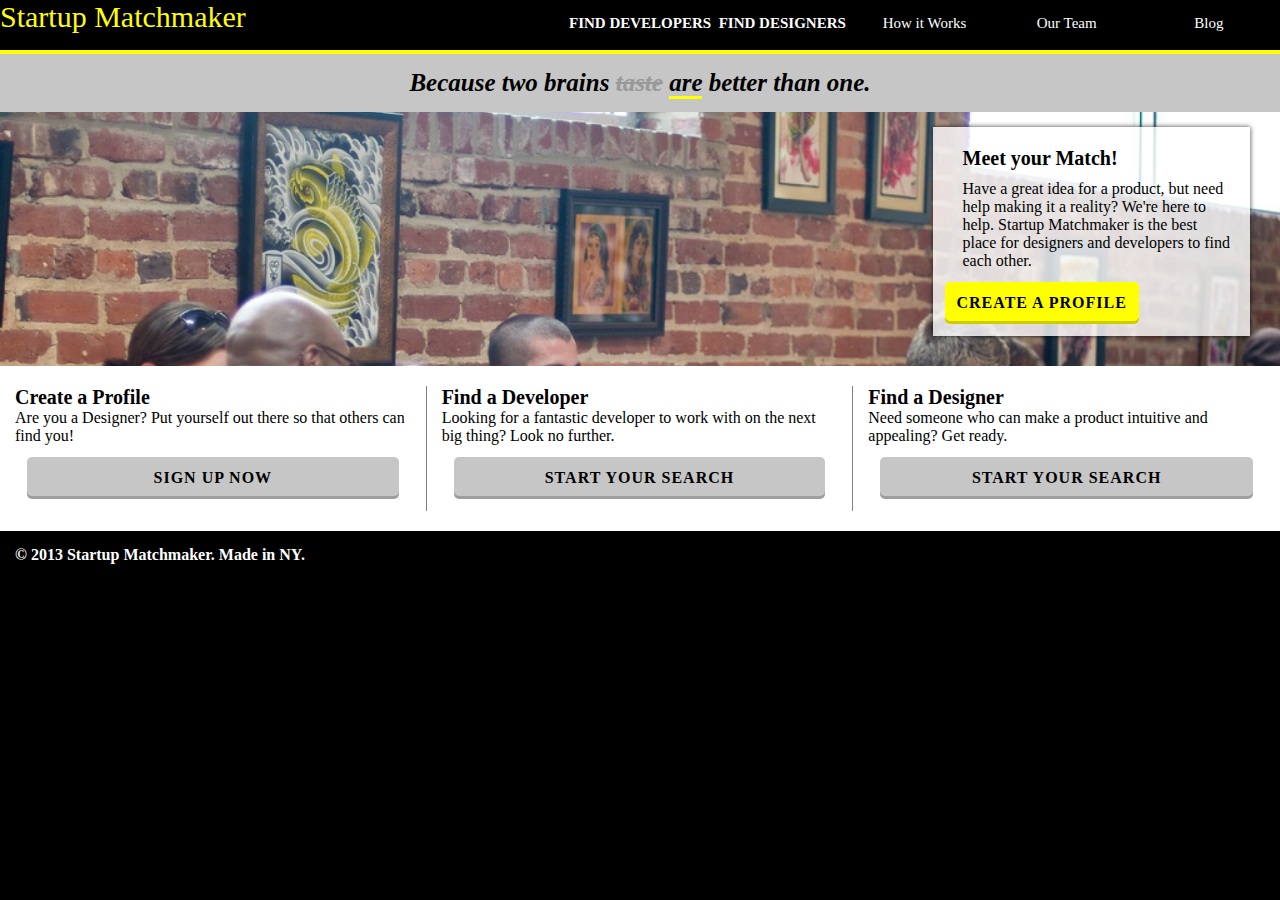
==== index.html @ 66a5318f "a change" ====
<!doctype html>

<html>

<head>
    <meta charset="utf-8">
    <title>Startup Matchmaker</title>
    <link href="http://fonts.googleapis.com/css?family=Source+Sans+Pro:400,700|Oswald:700|Merriweather:700,700italic"
        rel="stylesheet" type="text/css">
    <link rel='stylesheet' href='styles/main.css'>
    <link rel="shortcut icon" href="styles/coworking.jpg">
</head>

<body>
    <header>
        <div class='row border'>
            <div class='col col-4 width300'>
                <span class='head'>Startup Matchmaker</span>
            </div>
            <div class='col col-8'>
                <div class='row right'>
                    <nav class='col col-12'>
                        <div class='row right navfont'>
                            <div class='col col-2 width150 movedown'>
                                <a href="#" target="_blank" class="page-nav-link text"><strong>FIND DEVELOPERS</strong></a>
                            </div>
                            <div class='col col-2 width150 movedown'>
                                <a href="#" target="_blank" class="page-nav-link text"><strong>FIND DESIGNERS</strong></a>
                            </div>
                            <div class='col col-2 width150 movedown'>
                                <a href="#" target="_blank" class="page-nav-link text">How it Works</a>
                            </div>
                            <div class='col col-2 width150 movedown'>
                                <a href="#" target="_blank" class="page-nav-link text">Our Team</a>
                            </div>
                            <div class='col col-2 width150 movedown'>
                                <a href="#" target="_blank" class="page-nav-link text">Blog</a>
                            </div>
                        </div>
                    </nav>
                </div>
            </div>
        </div>
    </header>
    <!--header row-->
    <div class='row backgroundpic'>
        <div class='col col-12 greybar greyfont'>
            Because two brains <s>taste</s> <span class='underline'>are</span> better than one.
        </div>
        <div class='col col-12'>
            <div class='row right pad marg flowover'>
                <div class='col col-3 maxheight boxmargin'>
                    <div class='row white minwidth'>
                        <p class='padbox-top meetfont'>Meet your Match!</p>
                        <p class='padbox-mid'>Have a great idea for a product, but need help making it a
                            reality?
                            We're here to help. Startup Matchmaker is the best place for designers and developers to
                            find each other.</p>
                        <a class="button padbox-button" href="#">Create a Profile</a>
                    </div>
                </div>
            </div>
        </div>
    </div>
    <!--row with background pic-->
    <div class='row'>
        <div class='col col-12 white-2'>
            <div class='row'>
                <div class='col col-4 noheight borderright marginbottom'>
                    <p class='fonthead meetfont'>Create a Profile</p>
                    <p>Are you a Designer? Put yourself out there so that others can find you!</p>
                    <a class="button grey" href="#">SIGN UP NOW</a>
                </div>
                <div class='col col-4 noheight borderright marginbottom'>
                    <p class='fonthead meetfont'>Find a Developer</p>
                    <p>Looking for a fantastic developer to work with on the next big thing?
                        Look no further.</p>
                    <a class="button grey" href="#">START YOUR SEARCH</a>
                </div>
                <div class='col col-4 noheight marginbottom'>
                    <p class='fonthead meetfont'>Find a Designer</p>
                    <p>Need someone who can make a product intuitive and appealing? Get ready.</p>
                    <a class="button grey" href="#">START YOUR SEARCH</a>
                </div>
            </div>
        </div>
        <!--row w/ buttons-->
        <footer>
            <div class='row'>
                <div class='col col-12 text footerfont'>
                    <p>© 2013 Startup Matchmaker. Made in NY.</p>
                </div>
            </div>
        </footer>
</body>

</html>
---- styles/main.css ----
* {
    box-sizing: border-box;
}

.row {
    display: flex;
    flex-wrap: wrap;
}

.col {
    width: calc(8.3333%);
    min-height: 50px;
    /* border: solid white 1px; */
}

.col-2 {
    width: calc(2 * 8.3333%);
    min-height: 50px;
}

.col-3 {
    width: calc(3 * 8.3333%);
    min-height: 50px;
}

.col-4 {
    width: calc(4 * 8.3333%);
    min-height: 50px;
}

.col-6 {
    width: calc(6 * 8.3333%);
    min-height: 50px;
}

.col-8 {
    width: calc(8 * 8.3333%);
    min-height: 50px;
}

.col-12 {
    width: calc(12 * 8.3333%);
    min-height: 50px;
}

/* my code */

body {
    background-color: black;
    margin: 0px;
}

.right {
    justify-content: flex-end;
}

.width300 {
    min-width: 300px;
    color: yellow;
}

.width150 {
    min-width: 110px;
}

.backgroundpic {
    background-image: url("coworking.jpg");
    background-size: cover;
    /* min-height: 500px; */
}

.greybar {
    font-style: italic;
    background: #C6C6C6;
    padding-top: 15px;
    padding-bottom: 15px;
    text-align: center;
}

.page-nav-link {
    text-decoration: none;
}

.page-nav-link:hover {
    color: yellow;
    text-decoration: underline;
}

.text {
    color: white;
}

.white {
    background-color: rgba(255, 255, 255, .8);
    box-shadow: 0 0 5px rgba(0, 0, 0, .75)
}

.white-2 {
    background-color: white;
}

.noheight {
    min-height: 0px;
}

.underline {
    border-bottom: 3px solid yellow;
}

.movedown {
    padding-top: 15px;
    text-align: center;
}

.border {
    border-bottom: 4px solid yellow;
}

.moveright {
    margin-left: 15px;
    padding-right: 10px;
}

s {
    color: #999;
}

.boxmargin {
    margin: 15px 20px 15px;
    ;
}

.padbox-top {
    padding: 20px 20px 0 30px;
}

.padbox-mid {
    padding: 10px 20px 0 30px;
}

.padbox-button {
    padding: 15px 20px 0 30px;
}

.button {
    text-decoration: none;
    text-transform: uppercase;
    letter-spacing: 1px;
    font-weight: bold;
    background: yellow;
    color: black;
    display: block;
    text-align: center;
    padding: 12px;
    box-shadow: inset 0 -3px 0 rgba(0, 0, 0, .2);
    border-radius: 5px;
    margin: 12px;
}

.flowover {
    overflow: scroll;
}

.maxheight {
    max-height: 360px;
}

.marg {
    margin-bottom: 15px;
    margin-right: 10px;
}

.minwidth {
    min-width: 150px;
    ;
}

.fonthead {
    font-weight: bold;
}

.grey {
    background: #C6C6C6;
}

.borderright {
    border-right: 1px solid grey;
}

.marginbottom {
    margin-top: 20px;
    margin-bottom: 20px;
    padding: 0 15px 0 15px;
}

.head {
    font-size: 30px;
}

.navfont {
    font-size: 15px;
}

.greyfont {
    font-size: 25px;
    font-weight: bold;
}

.meetfont {
    font-weight: bold;
    font-size: 20px;
}

p {
    margin: 0;
}

.footerfont {
    font-weight: bold;
    padding: 15px 0 0 15px;
}
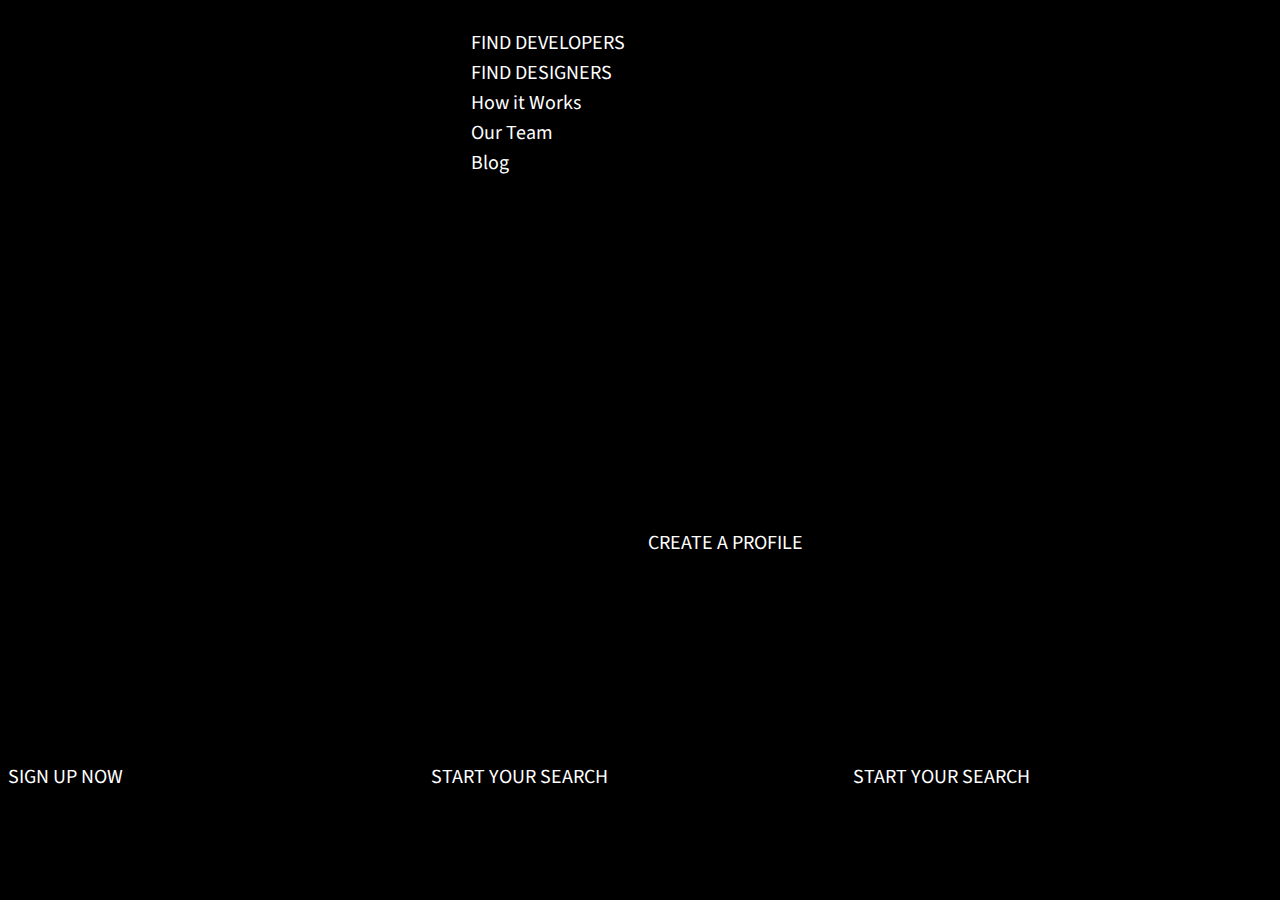
==== commit b3289e47: "Added changes to html" ====
--- a/index.html
+++ b/index.html
@@ -1,97 +1,86 @@
-<!doctype html>
-
+<!DOCTYPE html>
 <html>
 
 <head>
-    <meta charset="utf-8">
+
     <title>Startup Matchmaker</title>
-    <link href="http://fonts.googleapis.com/css?family=Source+Sans+Pro:400,700|Oswald:700|Merriweather:700,700italic"
-        rel="stylesheet" type="text/css">
-    <link rel='stylesheet' href='styles/main.css'>
-    <link rel="shortcut icon" href="styles/coworking.jpg">
+    <link rel='stylesheet' href='styles/app.css'>
+    <link href="https://fonts.googleapis.com/css?family=Merriweather|Oswald|Source+Sans+Pro" rel="stylesheet">
+
 </head>
 
 <body>
-    <header>
-        <div class='row border'>
-            <div class='col col-4 width300'>
-                <span class='head'>Startup Matchmaker</span>
+
+    <header class="page-header black">
+        <div class="row">
+
+            <div class="col-4 header-logo">
+                <h1 class="yellow-text page-title">Startup Matchmaker</h1>
             </div>
-            <div class='col col-8'>
-                <div class='row right'>
-                    <nav class='col col-12'>
-                        <div class='row right navfont'>
-                            <div class='col col-2 width150 movedown'>
-                                <a href="#" target="_blank" class="page-nav-link text"><strong>FIND DEVELOPERS</strong></a>
-                            </div>
-                            <div class='col col-2 width150 movedown'>
-                                <a href="#" target="_blank" class="page-nav-link text"><strong>FIND DESIGNERS</strong></a>
-                            </div>
-                            <div class='col col-2 width150 movedown'>
-                                <a href="#" target="_blank" class="page-nav-link text">How it Works</a>
-                            </div>
-                            <div class='col col-2 width150 movedown'>
-                                <a href="#" target="_blank" class="page-nav-link text">Our Team</a>
-                            </div>
-                            <div class='col col-2 width150 movedown'>
-                                <a href="#" target="_blank" class="page-nav-link text">Blog</a>
-                            </div>
-                        </div>
-                    </nav>
-                </div>
+
+            <div class="col-8">
+                <ul class="page-nav">
+                    <li class="page-nav-li"><a class="nav-link" href="#">FIND DEVELOPERS</a></li>
+                    <li class="page-nav-li"><a class="nav-link" href="#">FIND DESIGNERS</a></li>
+                    <li class="page-nav-li"><a class="nav-link nav-link-2" href="#">How it Works</a></li>
+                    <li class="page-nav-li"><a class="nav-link nav-link-2" href="#">Our Team</a></li>
+                    <li class="page-nav-li"><a class="nav-link nav-link-2" href="#">Blog</a></li>
+                </ul>
             </div>
+
         </div>
     </header>
-    <!--header row-->
-    <div class='row backgroundpic'>
-        <div class='col col-12 greybar greyfont'>
-            Because two brains <s>taste</s> <span class='underline'>are</span> better than one.
-        </div>
-        <div class='col col-12'>
-            <div class='row right pad marg flowover'>
-                <div class='col col-3 maxheight boxmargin'>
-                    <div class='row white minwidth'>
-                        <p class='padbox-top meetfont'>Meet your Match!</p>
-                        <p class='padbox-mid'>Have a great idea for a product, but need help making it a
-                            reality?
-                            We're here to help. Startup Matchmaker is the best place for designers and developers to
-                            find each other.</p>
-                        <a class="button padbox-button" href="#">Create a Profile</a>
-                    </div>
-                </div>
-            </div>
+
+    <div class="row grey">
+        <div class="col col-12 content-middle">
+            <h2>Because two brains <span class='top-text-line-through'>taste</span> <span class='top-text-underline'>
+                    are</span> better than one.</h2>
         </div>
     </div>
-    <!--row with background pic-->
-    <div class='row'>
-        <div class='col col-12 white-2'>
-            <div class='row'>
-                <div class='col col-4 noheight borderright marginbottom'>
-                    <p class='fonthead meetfont'>Create a Profile</p>
-                    <p>Are you a Designer? Put yourself out there so that others can find you!</p>
-                    <a class="button grey" href="#">SIGN UP NOW</a>
-                </div>
-                <div class='col col-4 noheight borderright marginbottom'>
-                    <p class='fonthead meetfont'>Find a Developer</p>
-                    <p>Looking for a fantastic developer to work with on the next big thing?
-                        Look no further.</p>
-                    <a class="button grey" href="#">START YOUR SEARCH</a>
-                </div>
-                <div class='col col-4 noheight marginbottom'>
-                    <p class='fonthead meetfont'>Find a Designer</p>
-                    <p>Need someone who can make a product intuitive and appealing? Get ready.</p>
-                    <a class="button grey" href="#">START YOUR SEARCH</a>
-                </div>
-            </div>
+
+    <div class="row-2 bg-img maxHeight">
+        <div class="col col-6"></div>
+        <div class="col col-6 content-right">
+            <h2 class="content-right-title">Meet Your Match!</h2>
+            <p class="content-right-text">Have a great idea for a project, but need help making it a reality? We're
+                here to help. Startup
+                Matchmaker is the best place for designers and developers to find each other.</p>
+            <br>
+            <a href="#" class="linkButton yellow">CREATE A PROFILE</a>
+            <br>
         </div>
-        <!--row w/ buttons-->
-        <footer>
-            <div class='row'>
-                <div class='col col-12 text footerfont'>
-                    <p>© 2013 Startup Matchmaker. Made in NY.</p>
-                </div>
-            </div>
-        </footer>
+    </div>
+
+    <div class="row">
+
+        <div class="col col-4 content-columns verticalLine">
+            <h2 class="widget-title">Create a Profile</h2>
+            <p class="content-right-text">Are you a designer? Developer? Put yourself out there so others can find you.</p>
+            <br>
+            <a href="#" class="linkButton greyColor">SIGN UP NOW</a>
+        </div>
+
+        <div class="col col-4 content-columns verticalLine">
+            <h2 class="widget-title">Find a Developer</h2>
+            <p class="content-right-text">Looking for a fantastic developer to work with on the next big thing? Look no
+                further.</p>
+            <br>
+            <a href="#" class="linkButton greyColor">START YOUR SEARCH</a>
+        </div>
+
+        <div class="col col-4 content-columns verticalLine">
+            <h2 class="widget-title">Find a Designer</h2>
+            <p class="content-right-text">Need someone who can make a product intuitive and appealing? Get ready.</p>
+            <br>
+            <a href="#" class="linkButton greyColor">START YOUR SEARCH</a>
+        </div>
+
+    </div>
+
+    <footer class="page-footer black">
+        <p class="footer-text white-text">© 2018 Startup Matchmaker. Made in NY.</p>
+    </footer>
+
 </body>
 
 </html>--- a/styles/app.css
+++ b/styles/app.css
@@ -0,0 +1,186 @@
+body{
+    width: 100%;
+    height: 100%;
+    font-family: Source Sans Pro;
+    background-color: black;
+    font-size: 20px;
+    line-height: 1.5;
+}
+.buttonCol{
+    width: 27.33%;
+}
+.Title{
+    font-family: 'Merriweather';
+    display: block;
+    color: yellow !important;
+   
+}
+.navigationOther{
+    margin-left: 10px;
+    padding: 20px 15px;
+    display: block;
+    color: white;
+    font-family: 'Oswald';
+}
+.navigationBold{
+    margin-left: 10px;
+    padding: 20px 15px;
+    display: block;
+    color: white;
+    font-family: 'Oswald';
+}
+.creationMenu{
+    justify-content: space-between;
+    background-color: white;
+}
+
+.create{
+    overflow: auto;
+    padding: 10px;
+}
+.create2{
+    float: center;
+    border-left: 1px solid gray;
+}
+.row {
+    display: flex;
+    flex-wrap: wrap;
+        box-sizing: border-box;
+
+
+}
+
+.footer{
+    margin-top: 20px;
+    min-height: 10%;
+    background-color: black;
+    color: white;
+}
+.footerText{
+    color:white;
+    background-color: black;
+    margin-top: 20px;
+}
+.cardText{
+    font-size: 20px;
+}
+.bgimg{
+    background-size: cover;
+    background-repeat: no-repeat;
+    overflow: hidden;
+    background-image: url('../images/coworking.jpg');
+    border: none;
+    padding: 10px 20px 30px 20px;
+}
+.card{
+    font-family: 'Oswald';
+    margin-top:30px;
+    font-weight: 900;
+    overflow: auto;
+    float: right;
+    opacity: .9;
+    width: 35%;
+    height: 85%;
+    padding: 20px;
+    background-color: rgb(247, 239, 239);
+}
+
+.infoButton{
+    font-family: 'Oswald';
+    display: block;
+    flex-wrap: wrap;
+    background-color: lightgray;
+    color:black !important;
+    padding: 10px;
+    text-transform: uppercase;
+    border-radius: 5px;
+    box-shadow: 0 0px 2px 0px;
+}
+del{
+    color: gray;
+}
+ins{
+    text-decoration: none;
+    border-bottom: 2px solid yellow;
+}
+.graybackground{
+    width: 100%;
+    padding:20px;
+    background-color: rgb(196, 194, 194);
+    text-align: center;
+    font-family: Merriweather;
+    color:black;
+    font-weight: 900;
+}
+.smallnav{
+    padding-top: 100%;
+}
+a,a:hover,a:visited {
+    color: white;
+    text-decoration: none;
+}
+.topBorder{
+    border-bottom: 5px solid yellow;
+}
+
+.FindDevs{
+font-weight: bolder;
+font-size: 25px;
+}
+.pageTitle {
+    background-color: black;
+}
+.TitleText {
+    color:yellow;
+    font-family: 'Roboto', sans-serif;
+    font-weight: 800;
+    font-size: 200%;
+}
+.toprow{
+    background-color: black;
+}
+.button{
+    flex-wrap: wrap;
+    font-family: 'Oswald';
+    color: black !important;
+    text-align: center;
+    background-color: yellow;
+    display: block;
+    padding: 12px;
+    border-radius: 5px;
+    box-shadow: 0 3px 2px 0px;
+    float: center;
+    text-transform: uppercase;
+    letter-spacing: 1px;   
+
+ 
+}
+.col {
+    width: calc(8.3333% - 4px);
+    box-sizing: border-box;
+    display: inline-block;
+}
+
+.col-2 {
+    width: calc(2 * 8.3333% - 4px);
+}
+
+.col-3 {
+    width: calc(3 * 8.3333% - 4px);
+}
+
+.col-4 {
+    width: calc(4 * 8.3333% - 4px);
+}
+
+.col-6 {
+    width: calc(6 * 8.3333% - 4px);
+}
+
+.col-8 {
+    width: calc(8 * 8.3333% - 4px);
+}
+
+.col-12 {
+    width: calc(12 * 8.3333% - 4px);
+}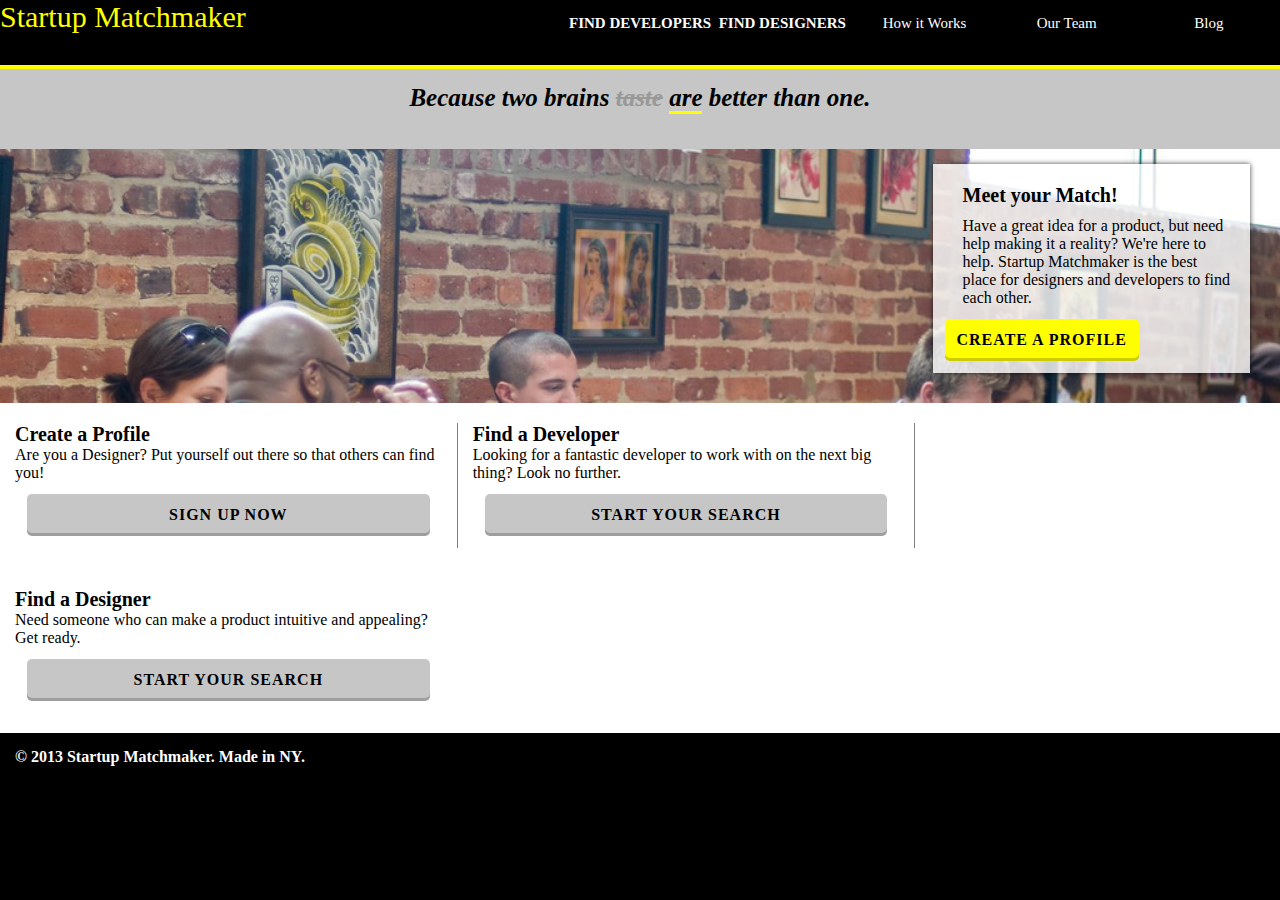
==== commit 010a8020: "added html and main css" ====
--- a/index.html
+++ b/index.html
@@ -1,86 +1,93 @@
-<!DOCTYPE html>
-<html>
-
-<head>
-
+<!doctype html>
+ <html>
+ <head>
+    <meta charset="utf-8">
     <title>Startup Matchmaker</title>
-    <link rel='stylesheet' href='styles/app.css'>
-    <link href="https://fonts.googleapis.com/css?family=Merriweather|Oswald|Source+Sans+Pro" rel="stylesheet">
-
+    <link href="http://fonts.googleapis.com/css?family=Source+Sans+Pro:400,700|Oswald:700|Merriweather:700,700italic"
+        rel="stylesheet" type="text/css">
+    <link rel='stylesheet' href='styles/main.css'>
+    <link rel="shortcut icon" href="styles/coworking.jpg">
 </head>
-
-<body>
-
-    <header class="page-header black">
-        <div class="row">
-
-            <div class="col-4 header-logo">
-                <h1 class="yellow-text page-title">Startup Matchmaker</h1>
+ <body>
+    <header>
+        <div class='row border'>
+            <div class='col col-4 width300'>
+                <span class='head'>Startup Matchmaker</span>
             </div>
-
-            <div class="col-8">
-                <ul class="page-nav">
-                    <li class="page-nav-li"><a class="nav-link" href="#">FIND DEVELOPERS</a></li>
-                    <li class="page-nav-li"><a class="nav-link" href="#">FIND DESIGNERS</a></li>
-                    <li class="page-nav-li"><a class="nav-link nav-link-2" href="#">How it Works</a></li>
-                    <li class="page-nav-li"><a class="nav-link nav-link-2" href="#">Our Team</a></li>
-                    <li class="page-nav-li"><a class="nav-link nav-link-2" href="#">Blog</a></li>
-                </ul>
+            <div class='col col-8'>
+                <div class='row right'>
+                    <nav class='col col-12'>
+                        <div class='row right navfont'>
+                            <div class='col col-2 width150 movedown'>
+                                <a href="#" target="_blank" class="page-nav-link text"><strong>FIND DEVELOPERS</strong></a>
+                            </div>
+                            <div class='col col-2 width150 movedown'>
+                                <a href="#" target="_blank" class="page-nav-link text"><strong>FIND DESIGNERS</strong></a>
+                            </div>
+                            <div class='col col-2 width150 movedown'>
+                                <a href="#" target="_blank" class="page-nav-link text">How it Works</a>
+                            </div>
+                            <div class='col col-2 width150 movedown'>
+                                <a href="#" target="_blank" class="page-nav-link text">Our Team</a>
+                            </div>
+                            <div class='col col-2 width150 movedown'>
+                                <a href="#" target="_blank" class="page-nav-link text">Blog</a>
+                            </div>
+                        </div>
+                    </nav>
+                </div>
             </div>
-
         </div>
     </header>
-
-    <div class="row grey">
-        <div class="col col-12 content-middle">
-            <h2>Because two brains <span class='top-text-line-through'>taste</span> <span class='top-text-underline'>
-                    are</span> better than one.</h2>
+    <!--header row-->
+    <div class='row backgroundpic'>
+        <div class='col col-12 greybar greyfont'>
+            Because two brains <s>taste</s> <span class='underline'>are</span> better than one.
+        </div>
+        <div class='col col-12'>
+            <div class='row right pad marg flowover'>
+                <div class='col col-3 maxheight boxmargin'>
+                    <div class='row white minwidth'>
+                        <p class='padbox-top meetfont'>Meet your Match!</p>
+                        <p class='padbox-mid'>Have a great idea for a product, but need help making it a
+                            reality?
+                            We're here to help. Startup Matchmaker is the best place for designers and developers to
+                            find each other.</p>
+                        <a class="button padbox-button" href="#">Create a Profile</a>
+                    </div>
+                </div>
+            </div>
         </div>
     </div>
-
-    <div class="row-2 bg-img maxHeight">
-        <div class="col col-6"></div>
-        <div class="col col-6 content-right">
-            <h2 class="content-right-title">Meet Your Match!</h2>
-            <p class="content-right-text">Have a great idea for a project, but need help making it a reality? We're
-                here to help. Startup
-                Matchmaker is the best place for designers and developers to find each other.</p>
-            <br>
-            <a href="#" class="linkButton yellow">CREATE A PROFILE</a>
-            <br>
+    <!--row with background pic-->
+    <div class='row'>
+        <div class='col col-12 white-2'>
+            <div class='row'>
+                <div class='col col-4 noheight borderright marginbottom'>
+                    <p class='fonthead meetfont'>Create a Profile</p>
+                    <p>Are you a Designer? Put yourself out there so that others can find you!</p>
+                    <a class="button grey" href="#">SIGN UP NOW</a>
+                </div>
+                <div class='col col-4 noheight borderright marginbottom'>
+                    <p class='fonthead meetfont'>Find a Developer</p>
+                    <p>Looking for a fantastic developer to work with on the next big thing?
+                        Look no further.</p>
+                    <a class="button grey" href="#">START YOUR SEARCH</a>
+                </div>
+                <div class='col col-4 noheight marginbottom'>
+                    <p class='fonthead meetfont'>Find a Designer</p>
+                    <p>Need someone who can make a product intuitive and appealing? Get ready.</p>
+                    <a class="button grey" href="#">START YOUR SEARCH</a>
+                </div>
+            </div>
         </div>
-    </div>
-
-    <div class="row">
-
-        <div class="col col-4 content-columns verticalLine">
-            <h2 class="widget-title">Create a Profile</h2>
-            <p class="content-right-text">Are you a designer? Developer? Put yourself out there so others can find you.</p>
-            <br>
-            <a href="#" class="linkButton greyColor">SIGN UP NOW</a>
-        </div>
-
-        <div class="col col-4 content-columns verticalLine">
-            <h2 class="widget-title">Find a Developer</h2>
-            <p class="content-right-text">Looking for a fantastic developer to work with on the next big thing? Look no
-                further.</p>
-            <br>
-            <a href="#" class="linkButton greyColor">START YOUR SEARCH</a>
-        </div>
-
-        <div class="col col-4 content-columns verticalLine">
-            <h2 class="widget-title">Find a Designer</h2>
-            <p class="content-right-text">Need someone who can make a product intuitive and appealing? Get ready.</p>
-            <br>
-            <a href="#" class="linkButton greyColor">START YOUR SEARCH</a>
-        </div>
-
-    </div>
-
-    <footer class="page-footer black">
-        <p class="footer-text white-text">© 2018 Startup Matchmaker. Made in NY.</p>
-    </footer>
-
+        <!--row w/ buttons-->
+        <footer>
+            <div class='row'>
+                <div class='col col-12 text footerfont'>
+                    © 2013 Startup Matchmaker. Made in NY.
+                </div>
+            </div>
+        </footer>
 </body>
-
-</html>+ </html> --- a/styles/main.css
+++ b/styles/main.css
@@ -0,0 +1,176 @@
+{
+    box-sizing: border-box;
+}
+ .row {
+    display: flex;
+    flex-wrap: wrap;
+}
+ .col {
+    width: calc(8.3333%);
+    min-height: 50px;
+    /* border: solid white 1px; */
+}
+ .col-2 {
+    width: calc(2 * 8.3333%);
+    min-height: 50px;
+}
+ .col-3 {
+    width: calc(3 * 8.3333%);
+    min-height: 50px;
+}
+ .col-4 {
+    width: calc(4 * 8.3333%);
+    min-height: 50px;
+}
+ .col-6 {
+    width: calc(6 * 8.3333%);
+    min-height: 50px;
+}
+ .col-8 {
+    width: calc(8 * 8.3333%);
+    min-height: 50px;
+}
+ .col-12 {
+    width: calc(12 * 8.3333%);
+    min-height: 50px;
+}
+ /* my code */
+ body {
+    background-color: black;
+    margin: 0px;
+}
+ .right {
+    justify-content: flex-end;
+}
+ .width300 {
+    min-width: 300px;
+    color: yellow;
+}
+ .width150 {
+    min-width: 110px;
+}
+ .backgroundpic {
+    background-image: url("coworking.jpg");
+    background-size: cover;
+    /* min-height: 500px; */
+}
+ .greybar {
+    font-style: italic;
+    background: #C6C6C6;
+    padding-top: 15px;
+    padding-bottom: 15px;
+    text-align: center;
+}
+ .page-nav-link {
+    text-decoration: none;
+}
+ .page-nav-link:hover {
+    color: yellow;
+    text-decoration: underline;
+}
+ .text {
+    color: white;
+}
+ .white {
+    background-color: rgba(255, 255, 255, .8);
+    box-shadow: 0 0 5px rgba(0, 0, 0, .75)
+}
+ .white-2 {
+    background-color: white;
+}
+ .noheight {
+    min-height: 0px;
+}
+ .underline {
+    border-bottom: 3px solid yellow;
+}
+ .movedown {
+    padding-top: 15px;
+    text-align: center;
+}
+ .border {
+    border-bottom: 4px solid yellow;
+}
+ .moveright {
+    margin-left: 15px;
+    padding-right: 10px;
+}
+ s {
+    color: #999;
+}
+ .boxmargin {
+    margin: 15px 20px 15px;
+    ;
+}
+ .padbox-top {
+    padding: 20px 20px 0 30px;
+}
+ .padbox-mid {
+    padding: 10px 20px 0 30px;
+}
+ .padbox-button {
+    padding: 15px 20px 0 30px;
+}
+ .button {
+    text-decoration: none;
+    text-transform: uppercase;
+    letter-spacing: 1px;
+    font-weight: bold;
+    background: yellow;
+    color: black;
+    display: block;
+    text-align: center;
+    padding: 12px;
+    box-shadow: inset 0 -3px 0 rgba(0, 0, 0, .2);
+    border-radius: 5px;
+    margin: 12px;
+}
+ .flowover {
+    overflow: scroll;
+}
+ .maxheight {
+    max-height: 360px;
+}
+ .marg {
+    margin-bottom: 15px;
+    margin-right: 10px;
+}
+ .minwidth {
+    min-width: 150px;
+    ;
+}
+ .fonthead {
+    font-weight: bold;
+}
+ .grey {
+    background: #C6C6C6;
+}
+ .borderright {
+    border-right: 1px solid grey;
+}
+ .marginbottom {
+    margin-top: 20px;
+    margin-bottom: 20px;
+    padding: 0 15px 0 15px;
+}
+ .head {
+    font-size: 30px;
+}
+ .navfont {
+    font-size: 15px;
+}
+ .greyfont {
+    font-size: 25px;
+    font-weight: bold;
+}
+ .meetfont {
+    font-weight: bold;
+    font-size: 20px;
+}
+ p {
+    margin: 0;
+}
+ .footerfont {
+    font-weight: bold;
+    padding: 15px 0 0 15px;
+} 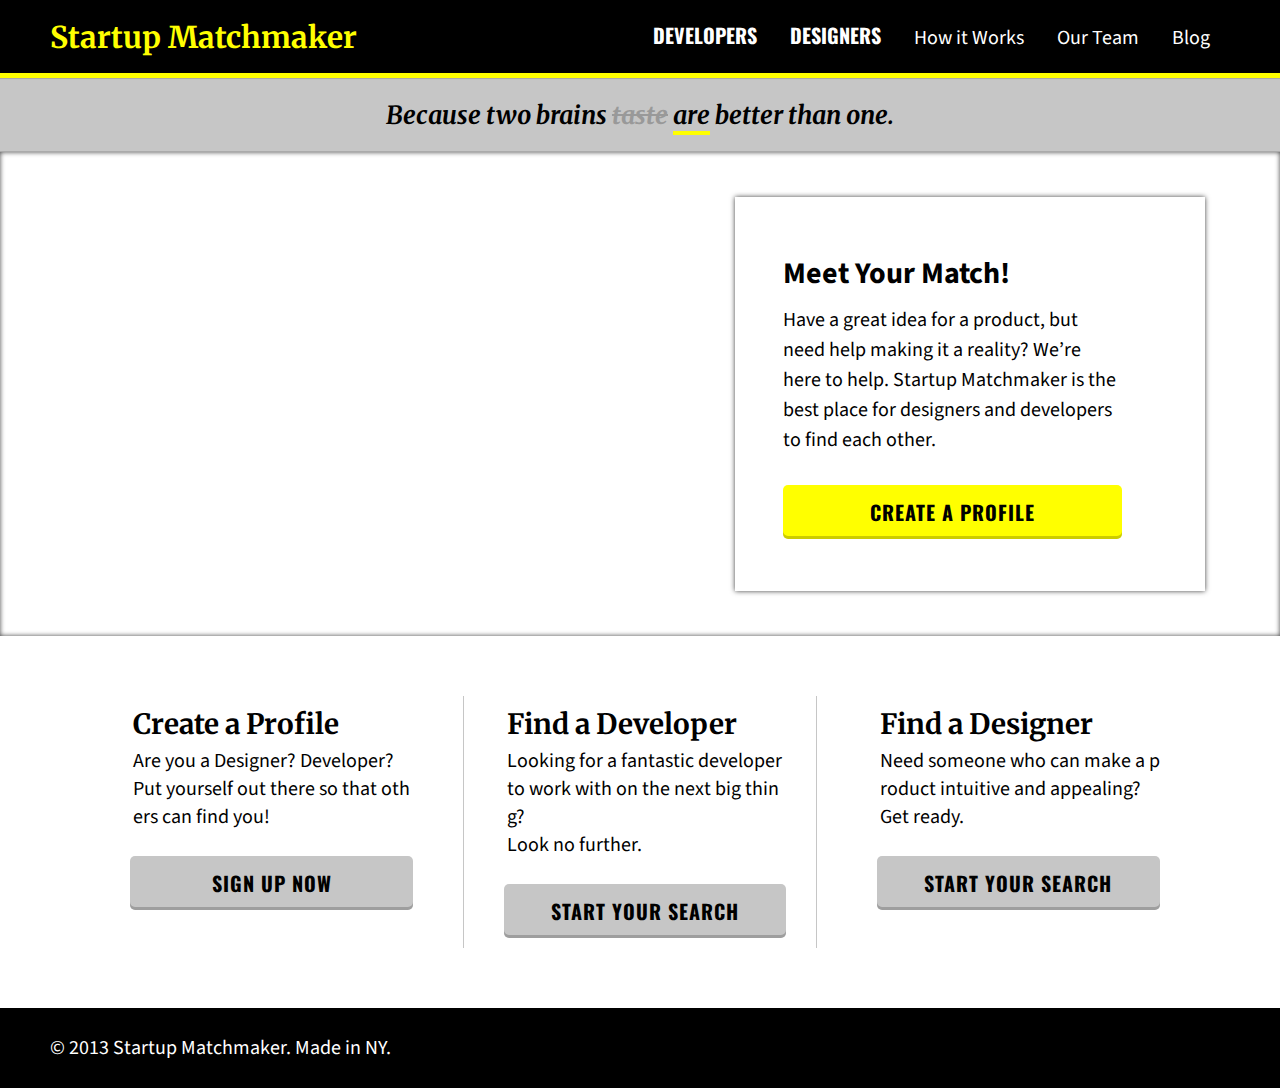
==== commit 125abc89: "changes bottom white section of index" ====
--- a/index.html
+++ b/index.html
@@ -1,93 +1,96 @@
-<!doctype html>
- <html>
- <head>
+<!DOCTYPE html>
+<html>
+
+<head>
     <meta charset="utf-8">
     <title>Startup Matchmaker</title>
-    <link href="http://fonts.googleapis.com/css?family=Source+Sans+Pro:400,700|Oswald:700|Merriweather:700,700italic"
-        rel="stylesheet" type="text/css">
-    <link rel='stylesheet' href='styles/main.css'>
-    <link rel="shortcut icon" href="styles/coworking.jpg">
+    <link rel="stylesheet" href="styles/app.css">
+    <link href="https://fonts.googleapis.com/css?family=Merriweather:700,700i|Oswald:400,700|Source+Sans+Pro:400,700"
+        rel="stylesheet">
 </head>
- <body>
+
+<body>
     <header>
-        <div class='row border'>
-            <div class='col col-4 width300'>
-                <span class='head'>Startup Matchmaker</span>
-            </div>
-            <div class='col col-8'>
-                <div class='row right'>
-                    <nav class='col col-12'>
-                        <div class='row right navfont'>
-                            <div class='col col-2 width150 movedown'>
-                                <a href="#" target="_blank" class="page-nav-link text"><strong>FIND DEVELOPERS</strong></a>
-                            </div>
-                            <div class='col col-2 width150 movedown'>
-                                <a href="#" target="_blank" class="page-nav-link text"><strong>FIND DESIGNERS</strong></a>
-                            </div>
-                            <div class='col col-2 width150 movedown'>
-                                <a href="#" target="_blank" class="page-nav-link text">How it Works</a>
-                            </div>
-                            <div class='col col-2 width150 movedown'>
-                                <a href="#" target="_blank" class="page-nav-link text">Our Team</a>
-                            </div>
-                            <div class='col col-2 width150 movedown'>
-                                <a href="#" target="_blank" class="page-nav-link text">Blog</a>
-                            </div>
-                        </div>
-                    </nav>
-                </div>
-            </div>
+        <div class="row border-yellow black">
+
+            <a href="index.html" class="logo">Startup Matchmaker</a>
+
+            <nav>
+                <ul>
+                    <li>
+                        <a href="developer.html" class="nav-link nav-link-bold">DEVELOPERS</a>
+                    </li>
+                    <li>
+                        <a href="designers.html" class="nav-link nav-link-bold">DESIGNERS</a>
+                    </li>
+                    <li>
+                        <a href="#" class="nav-link nav-link-thin">How it Works</a>
+                    </li>
+                    <li>
+                        <a href="#" class="nav-link nav-link-thin">Our Team</a>
+                    </li>
+                    <li>
+                        <a href="#" class="nav-link nav-link-thin">Blog</a>
+                    </li>
+                </ul>
+            </nav>
         </div>
+
     </header>
-    <!--header row-->
-    <div class='row backgroundpic'>
-        <div class='col col-12 greybar greyfont'>
-            Because two brains <s>taste</s> <span class='underline'>are</span> better than one.
+    <div class="row gray-box">
+
+        <div class="col col-12">
+            <h2 class="intro">Because two brains&nbsp;<del>taste</del>&nbsp;<ins>are</ins>&nbsp;better
+                than one.</h2>
         </div>
-        <div class='col col-12'>
-            <div class='row right pad marg flowover'>
-                <div class='col col-3 maxheight boxmargin'>
-                    <div class='row white minwidth'>
-                        <p class='padbox-top meetfont'>Meet your Match!</p>
-                        <p class='padbox-mid'>Have a great idea for a product, but need help making it a
+
+    </div>
+    <div class="row banner">
+        <div class="col col-6"></div>
+        <div class="col col-6">
+            <div class="box row">
+                <div class="col"></div>
+                <div class="col col-10">
+                    <div class="row row-pad">
+                        <h2 class="box-greeting">Meet Your Match!</h2>
+                        <p class="box-description">Have a great idea for a product, but need help making it a
                             reality?
-                            We're here to help. Startup Matchmaker is the best place for designers and developers to
-                            find each other.</p>
-                        <a class="button padbox-button" href="#">Create a Profile</a>
+                            We’re here to help. Startup Matchmaker is the best place for designers and developers
+                            to find each other.</p>
+                        <a class="button-yellow" href="#">Create a Profile</a>
                     </div>
+                    <div class="col"></div>
                 </div>
             </div>
         </div>
     </div>
-    <!--row with background pic-->
-    <div class='row'>
-        <div class='col col-12 white-2'>
-            <div class='row'>
-                <div class='col col-4 noheight borderright marginbottom'>
-                    <p class='fonthead meetfont'>Create a Profile</p>
-                    <p>Are you a Designer? Put yourself out there so that others can find you!</p>
-                    <a class="button grey" href="#">SIGN UP NOW</a>
-                </div>
-                <div class='col col-4 noheight borderright marginbottom'>
-                    <p class='fonthead meetfont'>Find a Developer</p>
-                    <p>Looking for a fantastic developer to work with on the next big thing?
-                        Look no further.</p>
-                    <a class="button grey" href="#">START YOUR SEARCH</a>
-                </div>
-                <div class='col col-4 noheight marginbottom'>
-                    <p class='fonthead meetfont'>Find a Designer</p>
-                    <p>Need someone who can make a product intuitive and appealing? Get ready.</p>
-                    <a class="button grey" href="#">START YOUR SEARCH</a>
-                </div>
-            </div>
+    <div class="row white-wrapper">
+        <div class="section">
+            <h2 class="sect-header">Create a Profile</h2>
+            <p class="sect-description">Are you a Designer? Developer?<br> Put yourself out there so that others
+                can find you!</p>
+            <a class="button-gray" href="#">Sign Up Now</a>
         </div>
-        <!--row w/ buttons-->
-        <footer>
-            <div class='row'>
-                <div class='col col-12 text footerfont'>
-                    © 2013 Startup Matchmaker. Made in NY.
-                </div>
-            </div>
-        </footer>
+
+        <div class="divider section">
+            <h2 class="sect-header">Find a Developer</h2>
+            <p class=" sect-description">Looking for a fantastic developer to work with on the next big thing?<br> Look
+                no further.</p>
+            <a class="button-gray" href="developer.html">Start Your Search</a>
+        </div>
+        <div class="section">
+            <h2 class="sect-header">Find a Designer</h2>
+            <p class="sect-description">Need someone who can make a product intuitive and appealing?<br> Get ready.</p>
+            <a class="button-gray" href="#">Start Your Search</a>
+        </div>
+
+    </div>
+    <footer class="row black">
+        <div class="col col-12">
+            <h2 class="copyright">&#169; 2013 Startup Matchmaker. Made in NY.</h2>
+        </div>
+
+    </footer>
 </body>
- </html> +
+</html>--- a/styles/app.css
+++ b/styles/app.css
@@ -0,0 +1,375 @@
+/*** GENERAL STRUCTURE ***/
+
+
+*{
+    margin: 0;
+    box-sizing: border-box;
+}
+
+html, body {
+    height: 100%;
+}
+
+body {
+    font-family: "Source Sans Pro", sans-serif;
+}
+
+.container {
+    height: 100%;
+}
+
+.row {
+    display: flex;
+    flex-wrap: wrap;
+}
+
+.col {
+        width: 8.3333%;
+        box-sizing: border-box;
+        display: inline-block;
+}
+
+.col-2 {
+    width: calc(2*8.3333%);
+
+}
+
+.col-3 {
+    width: calc(3*8.3333%);
+
+}
+
+.col-33 {
+    width: calc((10/3)*8.3333%);
+
+}
+
+.col-4 {
+    width: calc(4*8.3333%);
+
+}
+
+.col-5 {
+    width: calc(5*8.3333%);
+
+}
+.col-55 {
+    width: calc(5.5*8.3333%);
+
+}
+
+.col-6 {
+    width: calc(6*8.3333%);
+}
+
+.col-65 {
+    width: calc(6.5*8.3333%);
+}
+
+.col-7 {
+    width: calc(7*8.3333%);
+}
+
+.col-8 {
+    width: calc(8*8.3333%);
+}
+
+.col-10 {
+    width: calc(10*8.3333%);
+}
+
+.col-11 {
+    width: calc(11*8.3333%);
+}
+
+.col-12 {
+    width: calc(12*8.3333%);
+}
+
+.black {
+    background-color: black;
+}
+
+.border-yellow {
+    border-bottom: yellow solid 5px;
+    justify-content: flex-end;
+    align-items: center;
+}
+
+nav {
+    margin-right: 55px;
+}
+
+.nav-link {
+    display: inline-block;
+    padding: 20px 15px;
+    text-decoration: none;
+    color: white;
+    font-size: 20px;
+    line-height: 30px
+}
+
+.nav-link-bold {
+    font-family: "Oswald", sans-serif;
+    font-weight: 700;
+}
+
+.nav-link-thin {
+    font-family: "Source Sans Pro", sans-serif;
+    font-weight: 400;
+}
+
+.logo {
+    color: yellow;
+    font-family: "Merriweather", serif;
+    font-size: 30px;
+    font-weight: 700;
+    text-decoration: none;
+    margin-right: auto;
+    margin-left: 50px;    
+}
+
+.button-yellow {
+    font-family: 'Oswald', sans-serif;
+    text-decoration: none;
+    text-transform: uppercase;
+    letter-spacing: 1px;
+    display: block;
+    font-weight: bold;
+    background: yellow;
+    color: black;
+    text-align: center;
+    padding: 12px;
+    box-shadow: inset 0 -3px 0 rgba(0,0,0,.2);
+    border-radius: 5px;
+    margin: 30px 45px 0 0;
+    font-size: 20px;
+    width: 100%
+}
+
+.nav-link:hover{
+    color: yellow;
+}
+
+.copyright {
+    color: white;
+    font-size: 20px;
+    line-height: 1.5;
+    font-family:"Source Sans Pro", sans-serif;
+    font-weight: 400;
+    margin: 25px 35px 25px 50px;
+}
+
+ul {
+    list-style: none;
+}
+
+li {
+    display: inline-block;
+}
+
+/*** INDEX PAGE ***/
+
+.gray-box {
+    background-color:#c6c6c6;
+    border-top: 1px solid #AAA;
+    border-bottom: 1px solid #AAA;
+}
+
+.intro {
+    color: black;
+    font-style: italic;
+    font-family: 'Merriweather', serif;
+    font-size: 25px;
+    padding: 15px 0;
+    text-align: center;
+    margin: 5px auto;
+}
+
+del {
+    display: inline-block;
+    color: #999;
+    text-decoration: line-through;
+    padding: 0;
+}
+
+ins {
+    text-decoration:none;
+    border-bottom: 4px solid yellow;
+    padding: 0;
+}
+
+.banner {
+    background: url(../assets/images/coworking.jpg) center center no-repeat;
+    background-size: cover;
+    overflow: hidden;
+    padding-bottom: 45px;
+    box-shadow: inset 0 0 5px rgba(0,0,0,.75);
+}
+
+.box{
+    background: rgba(255,255,255,.8);
+    box-shadow: 0 0 5px rgba(0,0,0,.75);
+    padding: 0 0 30px 10px;
+    margin: 45px 75px 0 95px;
+    float: right;
+}
+
+.box-greeting {
+    font-weight: 700;
+    font-size: 30px;
+    margin: 35px 0 5px 0;
+}
+
+.box-description{
+    font-size: 20px;
+    line-height: 1.5;
+    margin: 5px 50px 0 0;
+}
+
+.button-gray {
+    font-family: 'Oswald', sans-serif;
+    text-decoration: none;
+    text-transform: uppercase;
+    letter-spacing: 1px;
+    font-weight: 700;
+    background: #c6c6c6;
+    color: black;
+    display: flex;
+    padding: 12px;
+    box-shadow: inset 0 -3px 0 rgba(0,0,0,.2);
+    border-radius: 5px;
+    margin: 25px 9% 0 9%;
+    width: 85%;
+    font-size: 20px;
+    justify-content: center;
+}
+
+.divider {
+    border-left:1px solid #c6c6c6; 
+    border-right:1px solid #c6c6c6;
+    font-weight: 400;
+}
+
+.sect {
+    margin: 40px 0;
+}
+
+.sect-header {
+    font-family: "Merriweather", serif;
+    font-weight: 700;
+    font-size: 28px;
+    padding-left: 10%;
+    padding-right: 10%;
+}
+
+.sect-description {
+    font-family: "Source Sans Pro", sans-serif;
+    font-size: 20px;
+    margin-right: 5%;
+    font-weight: 400;
+    padding-left: 10%;
+    margin-top: 5px;
+}
+
+.grayC6 {
+    background-color: #c6c6c6;
+}
+
+.row-pad {
+    padding-top: 20px;
+}
+
+.white-wrapper {
+    justify-content: center;
+    margin: 50px;
+    box-sizing: border-box; 
+    flex-wrap: nowrap;
+}
+
+.white-wrapper > .section {
+    width: calc(33.333333% - 40px);
+    margin: 10px;
+    padding: 10px;
+    word-break: break-all;
+}
+
+/*** DESIGNER/DEVELOPER PAGES ***/
+
+.white-box{
+    background-color: white;
+    margin: 20px 5px;
+    width: 22%;
+    text-align: center;
+}
+
+img {
+    width: 92%;
+    margin-top: 10px;
+}
+
+.name { 
+    color:#363636;
+    display: block;
+    font-size: 20px;
+    font-family: "Source Sans Pro", sans-serif;
+    text-align: start;
+    font-weight: 400;
+    margin: 0 10px 5px 10px;
+    flex: 1 1 0;
+}
+
+.tags{
+    display: inline-block;
+}
+.tags a{
+    background: #666;
+    padding: 1px 12px;
+    border-radius: 100px;
+    font-size: 15px;
+    margin: 0 10px 10px 0;
+    color: white;
+    text-decoration: none;
+    flex: 1 1 0;
+}
+
+.tags2 a{
+    background: #666;
+    padding: 1px 7px;
+    border-radius: 100px;
+    font-size: 14.5px;
+    margin: 0 5px 5px 0;
+    color: white;
+    text-decoration: none;
+    display: block;
+}
+
+.dev {
+    margin: 20px auto 10px auto ;
+    width: 93%;
+    font-size: 16px;
+    text-align: center;
+}
+
+.justify{
+    justify-content: space-evenly;
+}
+
+.just-align {
+    align-self: center;
+}
+
+.button-yellow > a {
+    text-decoration: none;
+    color: black;
+    text-align: center;
+}
+
+.align {
+    margin-left: 10px;
+}
+
+.active {
+    background-color: #666;
+    pointer-events: none;
+}
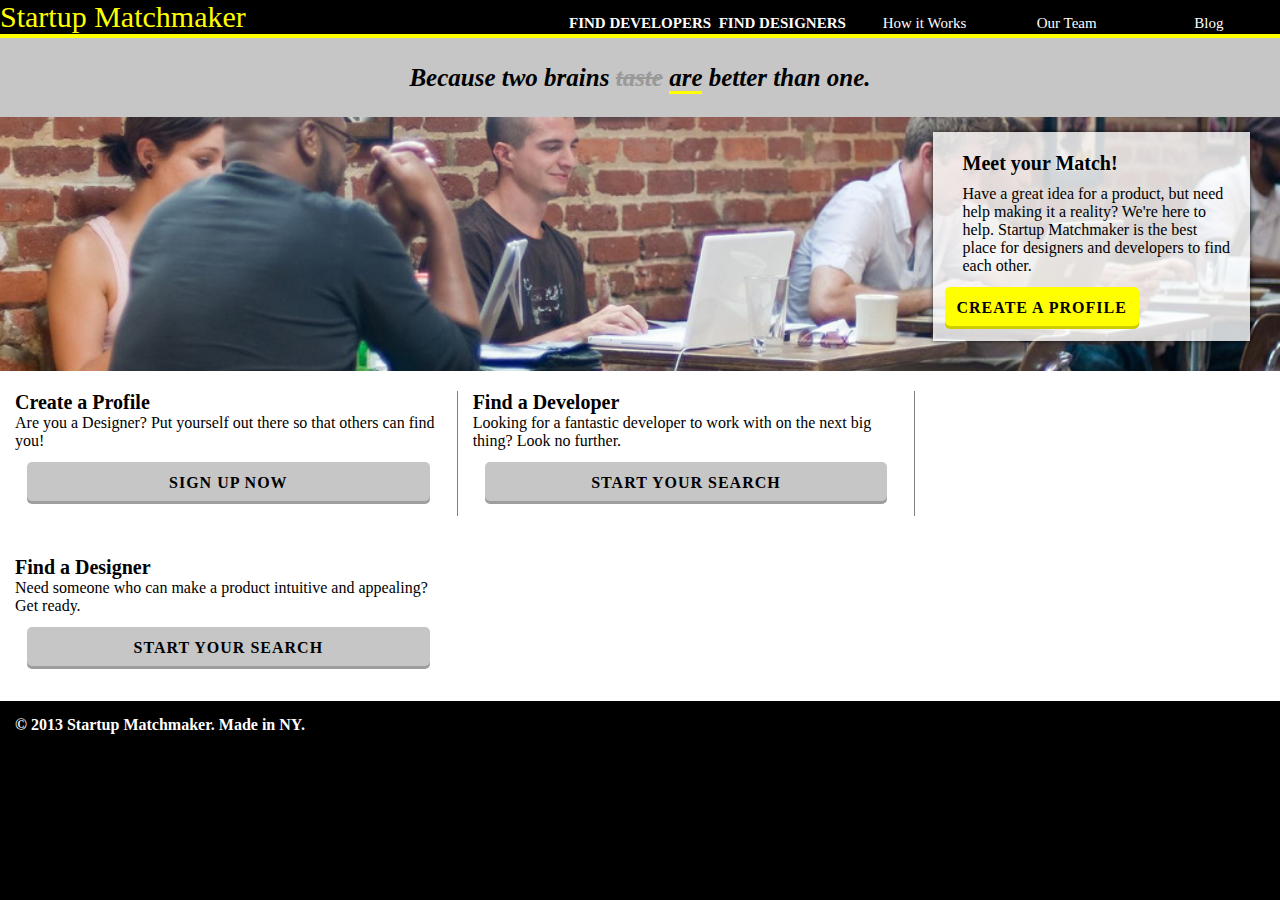
==== commit 48f7c0c5: "Merge 019f202c44d794276fbc0c7f9d48597d81330a5c into a447f42d0d38a2e18f24e5772a5d97fe0a442f95" ====
--- a/index.html
+++ b/index.html
@@ -1,96 +1,90 @@
-<!DOCTYPE html>
-<html>
-
-<head>
+<!doctype html>
+ <html>
+ <head>
     <meta charset="utf-8">
     <title>Startup Matchmaker</title>
-    <link rel="stylesheet" href="styles/app.css">
-    <link href="https://fonts.googleapis.com/css?family=Merriweather:700,700i|Oswald:400,700|Source+Sans+Pro:400,700"
-        rel="stylesheet">
+    <link href="http://fonts.googleapis.com/css?family=Source+Sans+Pro:400,700|Oswald:700|Merriweather:700,700italic"
+        rel="stylesheet" type="text/css">
+    <link rel='stylesheet' href='styles/main.css'>
+    <link rel="shortcut icon" href="styles/coworking.jpg">
 </head>
-
-<body>
+ <body>
     <header>
-        <div class="row border-yellow black">
-
-            <a href="index.html" class="logo">Startup Matchmaker</a>
-
-            <nav>
-                <ul>
-                    <li>
-                        <a href="developer.html" class="nav-link nav-link-bold">DEVELOPERS</a>
-                    </li>
-                    <li>
-                        <a href="designers.html" class="nav-link nav-link-bold">DESIGNERS</a>
-                    </li>
-                    <li>
-                        <a href="#" class="nav-link nav-link-thin">How it Works</a>
-                    </li>
-                    <li>
-                        <a href="#" class="nav-link nav-link-thin">Our Team</a>
-                    </li>
-                    <li>
-                        <a href="#" class="nav-link nav-link-thin">Blog</a>
-                    </li>
-                </ul>
-            </nav>
+        <div class='row border'>
+            <div class='col col-4 width300'>
+                <span class='head'>Startup Matchmaker</span>
+            </div>
+            <div class='col col-8'>
+                <div class='row right'>
+                    <nav class='col col-12'>
+                        <div class='row right navfont'>
+                            <div class='col col-2 width150 movedown'>
+                                <a href="#" target="_blank" class="page-nav-link text"><strong>FIND DEVELOPERS</strong></a>
+                            </div>
+                            <div class='col col-2 width150 movedown'>
+                                <a href="#" target="_blank" class="page-nav-link text"><strong>FIND DESIGNERS</strong></a>
+                            </div>
+                            <div class='col col-2 width150 movedown'>
+                                <a href="#" target="_blank" class="page-nav-link text">How it Works</a>
+                            </div>
+                            <div class='col col-2 width150 movedown'>
+                                <a href="#" target="_blank" class="page-nav-link text">Our Team</a>
+                            </div>
+                            <div class='col col-2 width150 movedown'>
+                                <a href="#" target="_blank" class="page-nav-link text">Blog</a>
+                            </div>
+                        </div>
+                    </nav>
+                </div>
+            </div>
         </div>
-
     </header>
-    <div class="row gray-box">
-
-        <div class="col col-12">
-            <h2 class="intro">Because two brains&nbsp;<del>taste</del>&nbsp;<ins>are</ins>&nbsp;better
-                than one.</h2>
+    <div class='row backgroundpic'>
+        <div class='col col-12 greybar greyfont'>
+            <div class= 'greybartext'>Because two brains <s>taste</s> <span class='underline'>are</span> better than one.</div>
         </div>
-
-    </div>
-    <div class="row banner">
-        <div class="col col-6"></div>
-        <div class="col col-6">
-            <div class="box row">
-                <div class="col"></div>
-                <div class="col col-10">
-                    <div class="row row-pad">
-                        <h2 class="box-greeting">Meet Your Match!</h2>
-                        <p class="box-description">Have a great idea for a product, but need help making it a
+        <div class='col col-12'>
+            <div class='row right pad marg flowover'>
+                <div class='col col-3 maxheight boxmargin'>
+                    <div class='row white minwidth'>
+                        <p class='padbox-top meetfont'>Meet your Match!</p>
+                        <p class='padbox-mid'>Have a great idea for a product, but need help making it a
                             reality?
-                            We’re here to help. Startup Matchmaker is the best place for designers and developers
-                            to find each other.</p>
-                        <a class="button-yellow" href="#">Create a Profile</a>
+                            We're here to help. Startup Matchmaker is the best place for designers and developers to
+                            find each other.</p>
+                        <a class="button padbox-button" href="#">Create a Profile</a>
                     </div>
-                    <div class="col"></div>
                 </div>
             </div>
         </div>
     </div>
-    <div class="row white-wrapper">
-        <div class="section">
-            <h2 class="sect-header">Create a Profile</h2>
-            <p class="sect-description">Are you a Designer? Developer?<br> Put yourself out there so that others
-                can find you!</p>
-            <a class="button-gray" href="#">Sign Up Now</a>
+    <div class='row'>
+        <div class='col col-12 white-2'>
+            <div class='row'>
+                <div class='col col-4 noheight borderright marginbottom'>
+                    <p class='fonthead meetfont'>Create a Profile</p>
+                    <p>Are you a Designer? Put yourself out there so that others can find you!</p>
+                    <a class="button grey" href="#">SIGN UP NOW</a>
+                </div>
+                <div class='col col-4 noheight borderright marginbottom'>
+                    <p class='fonthead meetfont'>Find a Developer</p>
+                    <p>Looking for a fantastic developer to work with on the next big thing?
+                        Look no further.</p>
+                    <a class="button grey" href="#">START YOUR SEARCH</a>
+                </div>
+                <div class='col col-4 noheight marginbottom'>
+                    <p class='fonthead meetfont'>Find a Designer</p>
+                    <p>Need someone who can make a product intuitive and appealing? Get ready.</p>
+                    <a class="button grey" href="#">START YOUR SEARCH</a>
+                </div>
+            </div>
         </div>
-
-        <div class="divider section">
-            <h2 class="sect-header">Find a Developer</h2>
-            <p class=" sect-description">Looking for a fantastic developer to work with on the next big thing?<br> Look
-                no further.</p>
-            <a class="button-gray" href="developer.html">Start Your Search</a>
-        </div>
-        <div class="section">
-            <h2 class="sect-header">Find a Designer</h2>
-            <p class="sect-description">Need someone who can make a product intuitive and appealing?<br> Get ready.</p>
-            <a class="button-gray" href="#">Start Your Search</a>
-        </div>
-
-    </div>
-    <footer class="row black">
-        <div class="col col-12">
-            <h2 class="copyright">&#169; 2013 Startup Matchmaker. Made in NY.</h2>
-        </div>
-
-    </footer>
+        <footer>
+            <div class='row'>
+                <div class='col col-12 text footerfont'>
+                    © 2013 Startup Matchmaker. Made in NY.
+                </div>
+            </div>
+        </footer>
 </body>
-
-</html>+ </html> --- a/styles/main.css
+++ b/styles/main.css
@@ -0,0 +1,174 @@
+{
+    box-sizing: border-box;
+}
+ .row {
+    display: flex;
+    flex-wrap: wrap;
+}
+ .col {
+    width: calc(8.3333%);
+    
+    
+}
+ .col-2 {
+    width: calc(2 * 8.3333%);
+}
+ .col-3 {
+    width: calc(3 * 8.3333%);
+}
+ .col-4 {
+    width: calc(4 * 8.3333%);
+}
+ .col-6 {
+    width: calc(6 * 8.3333%);
+}
+ .col-8 {
+    width: calc(8 * 8.3333%);
+}
+ .col-12 {
+    width: calc(12 * 8.3333%);
+    
+}
+
+ body {
+    background-color: black;
+    margin: 0px;
+}
+ .right {
+    justify-content: flex-end;
+}
+ .width300 {
+    min-width: 300px;
+    color: yellow;
+}
+ .width150 {
+    min-width: 110px;
+}
+ .backgroundpic {
+    background-image: url("coworking.jpg");
+    background-size: cover;
+    
+}
+ .greybar {
+    font-style: italic;
+    background: #C6C6C6;
+    text-align: center;
+ }
+ .greybartext {
+     flex-wrap: wrap;
+     text-align: center;
+     margin: 2%;
+}
+ .page-nav-link {
+    text-decoration: none;
+}
+ .page-nav-link:hover {
+    color: yellow;
+    text-decoration: underline;
+}
+ .text {
+    color: white;
+}
+ .white {
+    background-color: rgba(255, 255, 255, .8);
+    box-shadow: 0 0 5px rgba(0, 0, 0, .75)
+}
+ .white-2 {
+    background-color: white;
+}
+ .noheight {
+    min-height: 0px;
+}
+ .underline {
+    border-bottom: 3px solid yellow;
+}
+ .movedown {
+    padding-top: 15px;
+    text-align: center;
+}
+ .border {
+    border-bottom: 4px solid yellow;
+}
+ .moveright {
+    margin-left: 15px;
+    padding-right: 10px;
+}
+ s {
+    color: #999;
+}
+ .boxmargin {
+    margin: 15px 20px 15px;
+    ;
+}
+ .padbox-top {
+    padding: 20px 20px 0 30px;
+}
+ .padbox-mid {
+    padding: 10px 20px 0 30px;
+}
+ .padbox-button {
+    padding: 15px 20px 0 30px;
+}
+ .button {
+    text-decoration: none;
+    text-transform: uppercase;
+    letter-spacing: 1px;
+    font-weight: bold;
+    background: yellow;
+    color: black;
+    display: block;
+    text-align: center;
+    padding: 12px;
+    box-shadow: inset 0 -3px 0 rgba(0, 0, 0, .2);
+    border-radius: 5px;
+    margin: 12px;
+}
+ .flowover {
+    overflow: scroll;
+}
+ .maxheight {
+    max-height: 360px;
+}
+ .marg {
+    margin-bottom: 15px;
+    margin-right: 10px;
+}
+ .minwidth {
+    min-width: 150px;
+    ;
+}
+ .fonthead {
+    font-weight: bold;
+}
+ .grey {
+    background: #C6C6C6;
+}
+ .borderright {
+    border-right: 1px solid grey;
+}
+ .marginbottom {
+    margin-top: 20px;
+    margin-bottom: 20px;
+    padding: 0 15px 0 15px;
+}
+ .head {
+    font-size: 30px;
+}
+ .navfont {
+    font-size: 15px;
+}
+ .greyfont {
+    font-size: 25px;
+    font-weight: bold;
+}
+ .meetfont {
+    font-weight: bold;
+    font-size: 20px;
+}
+ p {
+    margin: 0;
+}
+ .footerfont {
+    font-weight: bold;
+    padding: 15px 0 0 15px;
+} 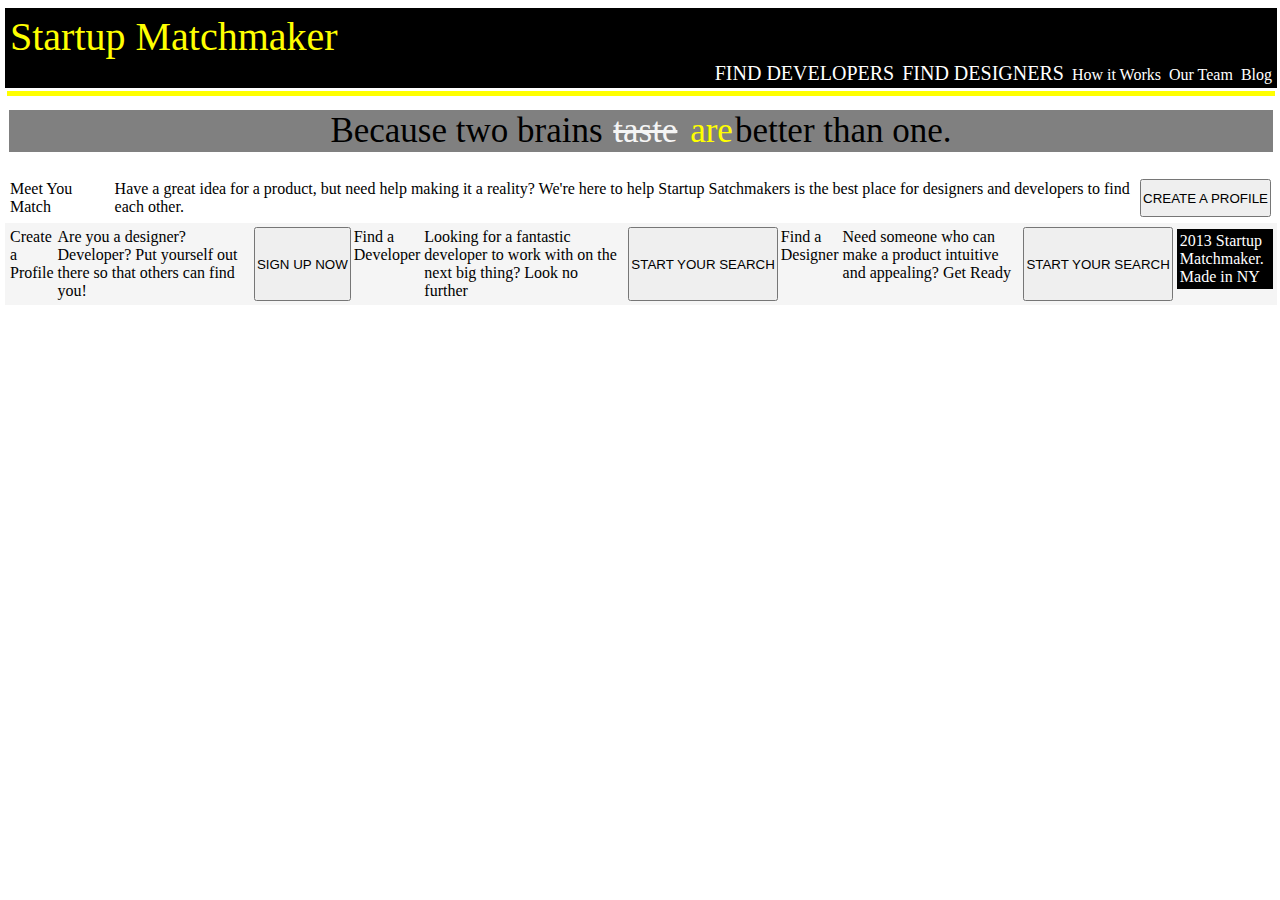
==== commit cb61eecb: "Merge 46f060ef00d9076c9506b2350d511273fe3fed34 into a447f42d0d38a2e18f24e5772a5d97fe0a442f95" ====
--- a/index.html
+++ b/index.html
@@ -1,90 +1,66 @@
-<!doctype html>
- <html>
- <head>
-    <meta charset="utf-8">
-    <title>Startup Matchmaker</title>
-    <link href="http://fonts.googleapis.com/css?family=Source+Sans+Pro:400,700|Oswald:700|Merriweather:700,700italic"
-        rel="stylesheet" type="text/css">
-    <link rel='stylesheet' href='styles/main.css'>
-    <link rel="shortcut icon" href="styles/coworking.jpg">
+<!DOCTYPE html>
+<html lang="en">
+<head>
+<section> 
+    <link rel="stylesheet" href="dsm.css"> 
+     <title>Startup Matchmaker</title>
+</section>
 </head>
- <body>
-    <header>
-        <div class='row border'>
-            <div class='col col-4 width300'>
-                <span class='head'>Startup Matchmaker</span>
-            </div>
-            <div class='col col-8'>
-                <div class='row right'>
-                    <nav class='col col-12'>
-                        <div class='row right navfont'>
-                            <div class='col col-2 width150 movedown'>
-                                <a href="#" target="_blank" class="page-nav-link text"><strong>FIND DEVELOPERS</strong></a>
-                            </div>
-                            <div class='col col-2 width150 movedown'>
-                                <a href="#" target="_blank" class="page-nav-link text"><strong>FIND DESIGNERS</strong></a>
-                            </div>
-                            <div class='col col-2 width150 movedown'>
-                                <a href="#" target="_blank" class="page-nav-link text">How it Works</a>
-                            </div>
-                            <div class='col col-2 width150 movedown'>
-                                <a href="#" target="_blank" class="page-nav-link text">Our Team</a>
-                            </div>
-                            <div class='col col-2 width150 movedown'>
-                                <a href="#" target="_blank" class="page-nav-link text">Blog</a>
-                            </div>
-                        </div>
-                    </nav>
-                </div>
-            </div>
+<body>
+
+    <section class="row">
+        <nav>
+            <div class="header">Startup Matchmaker</div>
+            <a class="bold">FIND DEVELOPERS</a>
+            <a class="bold">FIND DESIGNERS</a>
+            <a>How it Works</a>
+            <a>Our Team</a>
+            <a>Blog</a>
+        </nav>          
+    </section>
+    <section>
+        <div class="row1"></div>
+    </section>
+    <section>
+        <div class="flex-container"></div>
+    </section>
+    <section>
+        <nav>
+            <div class="row2">Because two brains <s>taste</s> <span class="underline">are</span>better than one.</div>
+        </nav>
+    </section>
+    <section>
+        <img src="images/coworking.jpg" alt="">
+        <div class="box">
+            <span>Meet You Match</span>
+            <p>Have a great idea for a product, but need help making it a reality? We're here to help Startup Satchmakers is the best place for designers and developers to find each other.</p>
+            <input type="submit" value="CREATE A PROFILE">
         </div>
-    </header>
-    <div class='row backgroundpic'>
-        <div class='col col-12 greybar greyfont'>
-            <div class= 'greybartext'>Because two brains <s>taste</s> <span class='underline'>are</span> better than one.</div>
-        </div>
-        <div class='col col-12'>
-            <div class='row right pad marg flowover'>
-                <div class='col col-3 maxheight boxmargin'>
-                    <div class='row white minwidth'>
-                        <p class='padbox-top meetfont'>Meet your Match!</p>
-                        <p class='padbox-mid'>Have a great idea for a product, but need help making it a
-                            reality?
-                            We're here to help. Startup Matchmaker is the best place for designers and developers to
-                            find each other.</p>
-                        <a class="button padbox-button" href="#">Create a Profile</a>
-                    </div>
-                </div>
-            </div>
-        </div>
-    </div>
-    <div class='row'>
-        <div class='col col-12 white-2'>
-            <div class='row'>
-                <div class='col col-4 noheight borderright marginbottom'>
-                    <p class='fonthead meetfont'>Create a Profile</p>
-                    <p>Are you a Designer? Put yourself out there so that others can find you!</p>
-                    <a class="button grey" href="#">SIGN UP NOW</a>
-                </div>
-                <div class='col col-4 noheight borderright marginbottom'>
-                    <p class='fonthead meetfont'>Find a Developer</p>
-                    <p>Looking for a fantastic developer to work with on the next big thing?
-                        Look no further.</p>
-                    <a class="button grey" href="#">START YOUR SEARCH</a>
-                </div>
-                <div class='col col-4 noheight marginbottom'>
-                    <p class='fonthead meetfont'>Find a Designer</p>
-                    <p>Need someone who can make a product intuitive and appealing? Get ready.</p>
-                    <a class="button grey" href="#">START YOUR SEARCH</a>
-                </div>
-            </div>
-        </div>
-        <footer>
-            <div class='row'>
-                <div class='col col-12 text footerfont'>
-                    © 2013 Startup Matchmaker. Made in NY.
-                </div>
-            </div>
-        </footer>
+       
+    </section>
+    <section class="row3">
+        <section class="col1">
+       <span> Create a Profile</span>
+        <p>Are you a designer? Developer? Put yourself out there so that others can find you!</p>
+        <input type="submit" value="SIGN UP NOW"
+ <section class="col2">
+     <span> Find a Developer</span>
+     <p>Looking for a fantastic developer to work with on the next big thing? Look no further</p>
+     <input type="submit" value="START YOUR SEARCH"
+ <section class="col3">
+     <span>Find a Designer</span>
+     <p>Need someone who can make a product intuitive and appealing? Get Ready</p>
+ <input type="submit" value="START YOUR SEARCH"
+    </section>
+   <section>
+       <section class="row4">
+           <div> 2013 Startup Matchmaker. Made in NY</div>
+   </section>
+       
+
+
+       
+   
+  
 </body>
- </html> +</html>--- a/dsm.css
+++ b/dsm.css
@@ -0,0 +1,83 @@
+*{
+    box-sizing: border-box;
+    margin: 1px;
+    padding: 1px;
+    
+}
+html/body {
+    background-color: black
+}
+.flex-container {
+    display: flex
+}
+.bold {
+    font-size: 20px;
+    font-weight: inherit;
+}
+.header {
+    width: 100%;
+    background-color: black;
+    color: yellow;
+    font-size: 40px;
+    font: bolder;
+    text-align: left
+   
+}
+.row {
+    background-color: black;
+    color: white;
+    align-content: inherit;
+    width: 100%;
+    text-align: right;
+    
+}
+.row1 { 
+    width: 100%;
+    background-color: yellow;
+    height: 5px;
+  
+}
+.row2 {
+    width: 100%;
+    background-color: grey;
+    align-content: inherit;
+    text-align: center;
+    font-size: 35px;
+}
+.img{
+    display: flex;
+    align-content: flex-start
+}
+.box {
+    display: flex;
+    align-content: flex-end;
+}
+.row3 {
+    width: 100%;
+    background-color: whitesmoke;
+    display: inline-block;
+}
+s{
+    color: whitesmoke;
+}
+.underline {
+    color: yellow;
+    
+}
+.col1 {
+    display: flex;
+    align-content: flex-start;
+}
+.col2 {
+    display: flex;
+    align-content: center;
+}
+.col3 {
+    display: flex;
+    align-content: flex-end
+}
+.row4 {
+    background-color: black;
+    color: white;
+    width: 100%;
+}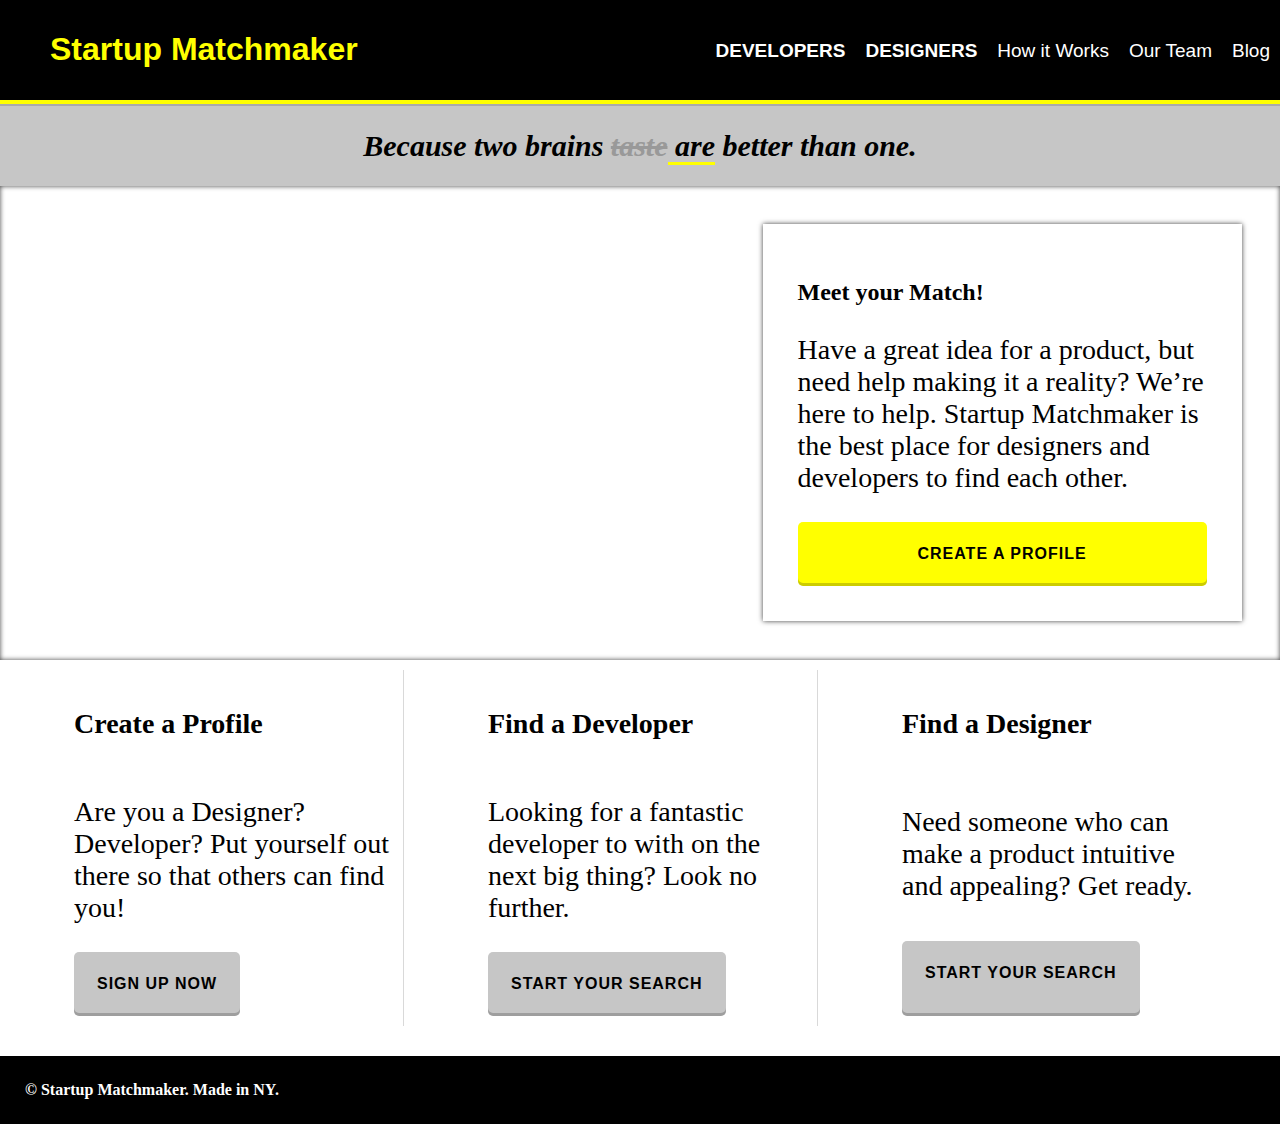
==== commit 0c010da1: "Merge 8cbd52fe2e605f06abdcccf4513db7b201885f3d into a447f42d0d38a2e18f24e5772a5d97fe0a442f95" ====
--- a/index.html
+++ b/index.html
@@ -1,66 +1,75 @@
 <!DOCTYPE html>
 <html lang="en">
+
 <head>
-<section> 
-    <link rel="stylesheet" href="dsm.css"> 
-     <title>Startup Matchmaker</title>
-</section>
+    <meta charset="UTF-8">
+    <meta name="viewport" content="width=device-width, initial-scale=1.0">
+    <meta http-equiv="X-UA-Compatible" content="ie=edge">
+    <title>Startup Matchmaker</title>
+    <link rel='stylesheet' href='styles/main.css'>
 </head>
+
 <body>
 
-    <section class="row">
-        <nav>
-            <div class="header">Startup Matchmaker</div>
-            <a class="bold">FIND DEVELOPERS</a>
-            <a class="bold">FIND DESIGNERS</a>
-            <a>How it Works</a>
-            <a>Our Team</a>
-            <a>Blog</a>
-        </nav>          
+    <nav class="flexContainer black ">
+        <ul class="nav flexItem flexStart ">
+            <h1>
+                <li><a class="fcolor" href="#">Startup Matchmaker</a></li>
+            </h1>
+        </ul>
+        <ul class="nav flexContainer flexEnd ">
+            <strong>
+                <li><a class="wcolor" href="#">DEVELOPERS</a></li>
+            </strong>
+            <strong>
+                <li><a class="wcolor" href="#">DESIGNERS</a></li>
+            </strong>
+            <li><a class="wcolor" href="#">How it Works</a></li>
+            <li><a class="wcolor" href="#">Our Team</a></li>
+            <li><a class="wcolor" href="#">Blog</a></li>
+        </ul>
+    </nav>
+    <p class="tagline">Because two brains <del>taste</del><ins> are</ins> better than one.</p>
+    <section class="banner">
+
+        <div class="blurb">
+            <strong>
+                <h2>Meet your Match!</h2>
+            </strong>
+            <p>Have a great idea for a product, but need help making it a reality? We’re here to help. Startup
+                Matchmaker is the best place for designers and developers to find each other.</p>
+            <a class="button" href="#">Create a Profile</a>
+        </div>
+
     </section>
-    <section>
-        <div class="row1"></div>
-    </section>
-    <section>
-        <div class="flex-container"></div>
-    </section>
-    <section>
-        <nav>
-            <div class="row2">Because two brains <s>taste</s> <span class="underline">are</span>better than one.</div>
-        </nav>
-    </section>
-    <section>
-        <img src="images/coworking.jpg" alt="">
-        <div class="box">
-            <span>Meet You Match</span>
-            <p>Have a great idea for a product, but need help making it a reality? We're here to help Startup Satchmakers is the best place for designers and developers to find each other.</p>
-            <input type="submit" value="CREATE A PROFILE">
+    <div class="touts">
+        <div class="col-3 tout">
+            <h3>Create a Profile</h3>
+            <p>Are you a Designer? Developer?
+                Put yourself out there so that others can find you!</p>
+            <a class="button" href="#">SIGN UP NOW</a>
         </div>
-       
-    </section>
-    <section class="row3">
-        <section class="col1">
-       <span> Create a Profile</span>
-        <p>Are you a designer? Developer? Put yourself out there so that others can find you!</p>
-        <input type="submit" value="SIGN UP NOW"
- <section class="col2">
-     <span> Find a Developer</span>
-     <p>Looking for a fantastic developer to work with on the next big thing? Look no further</p>
-     <input type="submit" value="START YOUR SEARCH"
- <section class="col3">
-     <span>Find a Designer</span>
-     <p>Need someone who can make a product intuitive and appealing? Get Ready</p>
- <input type="submit" value="START YOUR SEARCH"
-    </section>
-   <section>
-       <section class="row4">
-           <div> 2013 Startup Matchmaker. Made in NY</div>
-   </section>
-       
+        <div class="col-3 tout">
+            <header>
+                <h3>Find a Developer</h3>
+            </header>
+            <p>Looking for a fantastic developer to
+                with on the next big thing? Look no further.</p>
+            <a class="button" href="#">START YOUR SEARCH</a>
+        </div>
+        <div class="col-3 tout">
+            <h3>Find a Designer</h3>
+            <p>Need someone who can make a
+                product intuitive and appealing? Get ready.</p>
+            <a class="button" href="#">START YOUR SEARCH</a>
+        </div>
+    </div>
+    <footer>
+        <div class="black row col-12">
+            <span> &copy; Startup Matchmaker. Made in NY.</span>
+        </div>
 
+    </footer>
+</body>
 
-       
-   
-  
-</body>
 </html>--- a/styles/main.css
+++ b/styles/main.css
@@ -0,0 +1,184 @@
+html, body {
+    margin: 0;
+}
+
+.flexContainer {
+    display: flex;
+    margin: 0;
+}
+
+h1 {
+    font-family: 'Merriweather', sans-serif;
+    font-size: 32px;
+}
+
+.flexItem {
+    flex: 1;
+    margin: 0;
+}
+
+.flexStart {
+    justify-content: flex-start;
+}
+
+.flexEnd {
+    justify-content: flex-end;
+    padding-top: 30px;
+    font-size: 19px;
+    font-family: 'Oswald', sans-serif;
+}
+
+.nav {
+    list-style: none;
+    border-bottom: 4px solid yellow;
+}
+
+.nav a {
+    text-decoration: none;
+    display: inline-block;
+    padding: 10px;
+}
+
+a:hover{
+    color:yellow;
+}
+
+div {
+    flex-wrap: wrap;
+    display: inline-block;    
+}
+
+.row {
+    display: flex;
+    flex-wrap: wrap;
+    padding: 25px;
+}
+
+.tagline {
+    text-align: center;
+    margin: 0;
+    padding: 25px;
+    font-size: 30px;
+    line-height: 30px;
+    font-style: italic;
+    background: #C6C6C6;
+    border-top: 2px solid #AAA;
+    font-weight: bold;
+}
+
+.tagline ins {
+    text-decoration: none;
+    border-bottom: 3px solid yellow;
+}
+
+.tagline del {
+    color: #999;
+}
+
+.banner {
+    background: url(../images/coworking.jpg) center center no-repeat;
+    background-size: cover;
+    overflow: hidden;
+    padding: 3%;
+    box-shadow: inset 0 0 5px rgba(0, 0, 0, .75);
+}
+
+section {
+    display: block;
+}
+
+.blurb {
+    background: rgba(255, 255, 255, .8);
+    width: 34%;
+    margin: 0 auto;
+    padding: 35px;
+    float: right;
+    box-shadow: 0 0 5px rgba(0, 0, 0, .75);
+}
+
+.touts {
+    display: flex;
+}
+
+.tout {
+    padding: 10px;
+    margin: 10px;
+    margin-left: 5%;
+    border: 10px;
+    display: inline-flex;
+    box-shadow: inset -1px 0 0 rgba(0, 0, 0, .15);
+    font-family: 'Merriweather', sans-serif;
+}
+
+.tout .button {
+    background: #c6c6c6;
+}
+
+.tout:last-child {
+    box-shadow: none;
+}
+
+.button {
+    background: #C6C6C6;
+    font-family: 'Oswald', sans-serif;
+    text-decoration: none;
+    letter-spacing: 1px;
+    font-weight: bolder;
+    color: black;
+    display:block;
+    background: yellow;
+    text-align: center;
+    padding: 23px;
+    box-shadow: inset 0 -3px 0 rgba(0, 0, 0, .2);
+    border-radius: 5px;
+    text-transform: uppercase;
+}
+
+h3, p {
+    font-family: 'Merriweather', serif;
+    font-size: 28px;
+}
+
+.col {
+    width: 8.3333%;
+    /* min-height: 100%; */
+}
+
+.col-2 {
+    width: calc(2 * 8.3333%);
+}
+
+.col-3 {
+    width: calc(3 * 8.3333%);
+}
+
+.col-12 {
+    width: calc(12 * 8.3333%);
+}
+
+.black {
+    background-color: black;
+}
+
+.yellow {
+    background-color: yellow;
+}
+
+.grey {
+    background-color: grey;
+}
+
+.wcolor {
+    color: white;
+}
+
+.fcolor {
+    color: yellow;
+}
+
+footer {
+    color: white;
+    font-weight: 900;
+    font-size: inherit;
+    padding-top: 20px;
+}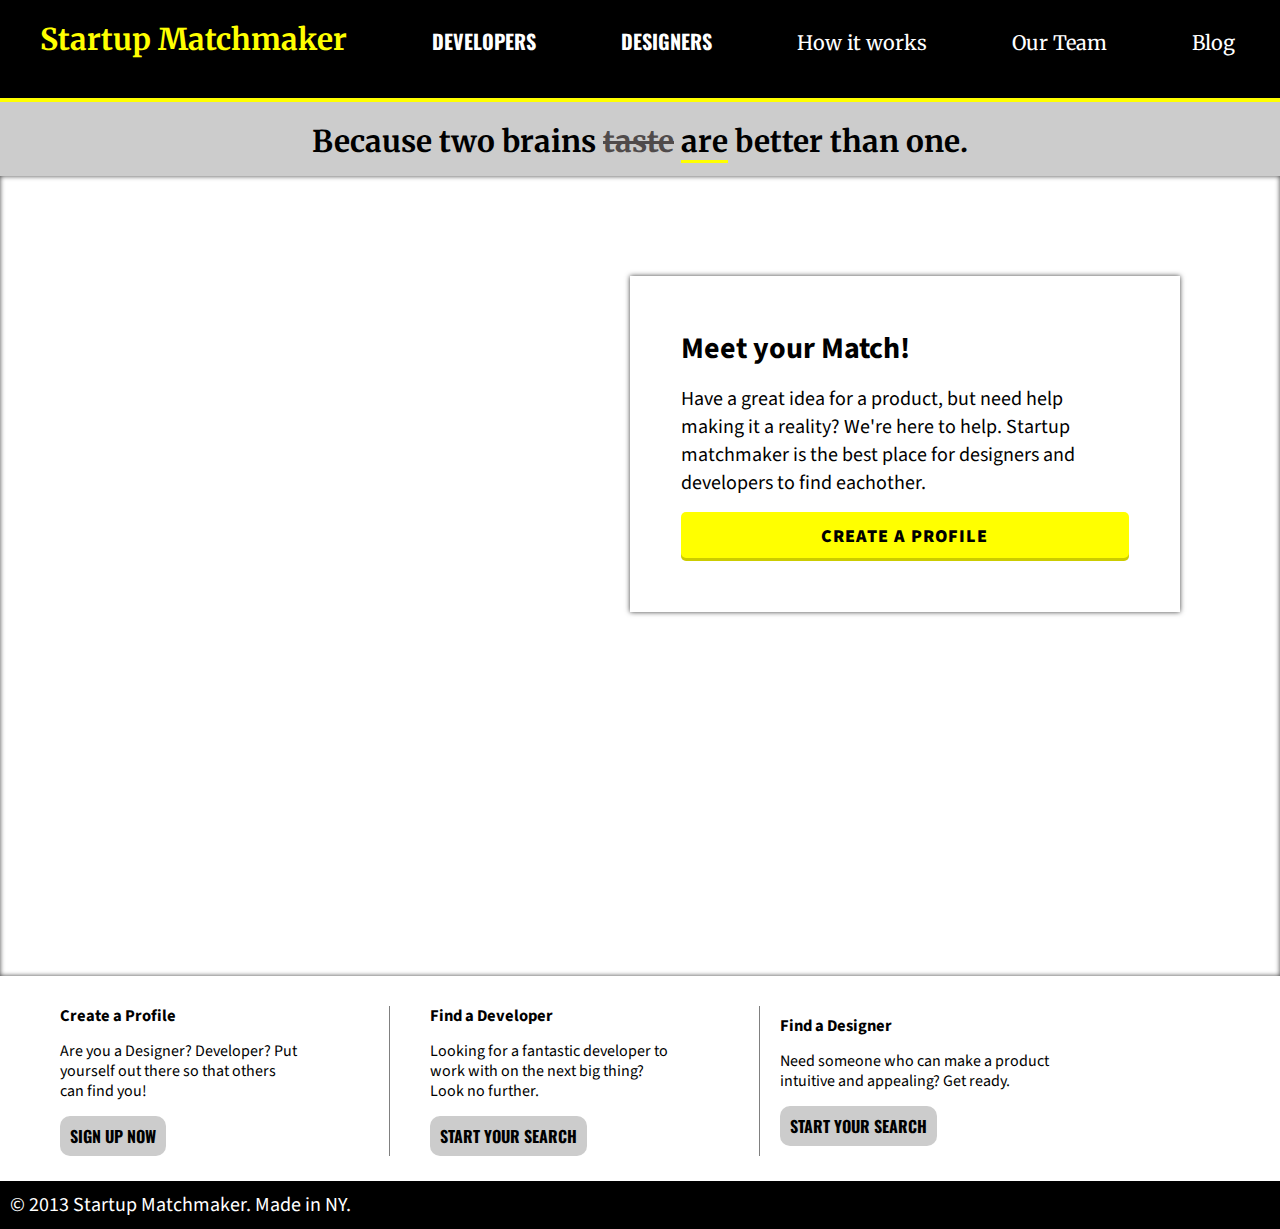
==== commit 2ca7d51e: "Merge 063bc27862fed3721b8d539c00df431a88f10b29 into a447f42d0d38a2e18f24e5772a5d97fe0a442f95" ====
--- a/index.html
+++ b/index.html
@@ -1,75 +1,78 @@
 <!DOCTYPE html>
 <html lang="en">
-
 <head>
-    <meta charset="UTF-8">
-    <meta name="viewport" content="width=device-width, initial-scale=1.0">
-    <meta http-equiv="X-UA-Compatible" content="ie=edge">
-    <title>Startup Matchmaker</title>
-    <link rel='stylesheet' href='styles/main.css'>
+	<meta charset="UTF-8">
+	<meta name="viewport" content="width=device-width, initial-scale=1.0">
+	<meta http-equiv="X-UA-Compatible" content="ie=edge">
+	<link href='http://fonts.googleapis.com/css?family=Source+Sans+Pro:400,700|Oswald:700|Merriweather:700,700italic' rel='stylesheet'type='text/css'>
+	<link rel="stylesheet" href="app.css">
+	<title>Startup Matchmaker</title>
 </head>
 
+
 <body>
+<div class="border">
+	<header>
+		<nav class="new">
+			<ul>
+			<a id="yellowletters" href="#" target="_blank" >Startup Matchmaker</a> 
+		<li><a class="whiteletters" href="#" target="_blank" >DEVELOPERS</a></li>            
+	    <li> <a class="whiteletters" href="#" target="_blank" >DESIGNERS</a></li>
+       <li> <a href="#" target="_blank" >How it works</a></li>
+       <li><a href="#" target="_blank" >Our Team</a> </li>
+       <li><a href="#" target="_blank" >Blog</a> </li>
+			</ul>
+		</nav>
+	</header>
+</div>
 
-    <nav class="flexContainer black ">
-        <ul class="nav flexItem flexStart ">
-            <h1>
-                <li><a class="fcolor" href="#">Startup Matchmaker</a></li>
-            </h1>
-        </ul>
-        <ul class="nav flexContainer flexEnd ">
-            <strong>
-                <li><a class="wcolor" href="#">DEVELOPERS</a></li>
-            </strong>
-            <strong>
-                <li><a class="wcolor" href="#">DESIGNERS</a></li>
-            </strong>
-            <li><a class="wcolor" href="#">How it Works</a></li>
-            <li><a class="wcolor" href="#">Our Team</a></li>
-            <li><a class="wcolor" href="#">Blog</a></li>
-        </ul>
-    </nav>
-    <p class="tagline">Because two brains <del>taste</del><ins> are</ins> better than one.</p>
-    <section class="banner">
+<div class="greybox">
+	<h2>Because two brains <s>taste</s> <span class="underline">are</span> better than one.</h2>
+</div>
 
-        <div class="blurb">
-            <strong>
-                <h2>Meet your Match!</h2>
-            </strong>
-            <p>Have a great idea for a product, but need help making it a reality? We’re here to help. Startup
-                Matchmaker is the best place for designers and developers to find each other.</p>
-            <a class="button" href="#">Create a Profile</a>
-        </div>
 
-    </section>
-    <div class="touts">
-        <div class="col-3 tout">
-            <h3>Create a Profile</h3>
-            <p>Are you a Designer? Developer?
-                Put yourself out there so that others can find you!</p>
-            <a class="button" href="#">SIGN UP NOW</a>
-        </div>
-        <div class="col-3 tout">
-            <header>
-                <h3>Find a Developer</h3>
-            </header>
-            <p>Looking for a fantastic developer to
-                with on the next big thing? Look no further.</p>
-            <a class="button" href="#">START YOUR SEARCH</a>
-        </div>
-        <div class="col-3 tout">
-            <h3>Find a Designer</h3>
-            <p>Need someone who can make a
-                product intuitive and appealing? Get ready.</p>
-            <a class="button" href="#">START YOUR SEARCH</a>
-        </div>
-    </div>
-    <footer>
-        <div class="black row col-12">
-            <span> &copy; Startup Matchmaker. Made in NY.</span>
-        </div>
+	<div class=wrapper>
+	<section class="picture-perfect" >
+			<div class="boxme">	
+					<h2>Meet your Match!</h2>
+						Have a great idea for a product, but need help making it a reality? We're here to help. Startup matchmaker is the best place for designers and developers to find eachother.
+						<div id="button" ><a href="#" target="_blank" ><b>CREATE A PROFILE</b></a></div>
+				</div>
+	</section>
+</div>
 
-    </footer>
+
+<div class="row">
+	<div class="col4">
+		<h2>Create a Profile</h2>
+		Are you a Designer? Developer? Put yourself out there so that others can find you!
+		<br>
+		<div class="button" ><a href="#" target="_blank" ><b>SIGN UP NOW</b></a></div>
+		
+	</div>
+
+
+		<div class="col4">
+		   <h2>Find a Developer</h2>
+		Looking for a fantastic developer to work with on the next big thing? Look no further.
+		<br>
+		<div class="button" ><a href="#" target="_blank" ><b>START YOUR SEARCH</b></a></div>
+	</div>
+
+	
+		<div class="col5">
+		   <h2>Find a Designer</h2>
+		Need someone who can make a product intuitive and appealing? Get ready.
+		<br>
+		<div class="button" ><a href="#" target="_blank" ><b>START YOUR SEARCH</b></a></div>
+	</div>
+
+</div>
 </body>
 
+<footer>
+		<div>
+			© 2013 Startup Matchmaker. Made in NY.
+		</div>
+	</footer>
 </html>--- a/app.css
+++ b/app.css
@@ -0,0 +1,258 @@
+*{
+	padding:0;
+	margin:0;
+}
+
+.border{
+	border-bottom:solid 4px yellow;
+}
+/* header {
+	display: flex;
+} */
+
+.new {
+	display:flex;
+	background-color: black;
+	/* padding-bottom: 25px; */
+	/* height: 70px; */
+	/* flex-wrap:row; */
+	align-items:center;
+	font-family: 'Merriweather', serif;
+	padding-top: 20px;
+	padding-bottom: 40px;
+	padding-left: 40px;
+}
+
+.new ul li{
+	display:inline-block;
+	/* padding-left: 80px; */
+	align-content: left;
+	margin-left: 80px;
+}
+
+/* #nav yellowletters{
+	text-decoration: none;
+} */
+
+.greybox{
+	display:flex;
+	background-color:#ccc;
+	/* height: 70px; */
+	justify-content: center;
+	color:black;
+	padding-bottom: 1px;
+	padding-top: 20px;
+	font-family: 'Merriweather', serif;
+}
+
+#yellowletters {
+	color:yellow;
+	font-weight: bold;
+	font-size: 30px;
+	text-decoration: none;
+}
+
+
+.whiteletters{
+	color:white;
+	font-weight: bold;
+	font-size:20px;
+	font-family: 'Oswald', sans-serif;
+	text-decoration: none;
+}
+
+a{
+	color:white;
+	text-decoration: none;}
+
+s{
+	color:rgb(80, 75, 75)}
+
+body{
+	font-family: 'Source Sans Pro', sans-serif;
+	font-size: 20px;
+}
+
+
+
+.underline{
+	color: black;
+	text-decoration: none;
+	border-bottom: 3px solid yellow;
+	justify-content: space-around;
+}
+
+/* <img src ="images/coworking.jpg"/> */
+
+
+.picture-perfect {
+	/* background-image: url(images/coworking.jpg);
+	background-repeat:  no-repeat;
+	height: 500px;
+	background-size: 100%;
+	overflow: hidden;
+	padding: 2% 3%;
+	box-shadow: inset 0 0 5px rgba(0,0,0,.75); */
+	
+	/* flex-wrap: wrap; */
+	background-image: url(images/coworking.jpg);
+	background-repeat: no-repeat;
+	/* position:absolute; */
+    background-position: center 0px;
+    background-size: cover;
+	height: 800px;
+    position: relative;
+	background-origin: padding-box;
+	box-shadow: inset 0 0 5px rgba(0,0,0,.75);
+	
+
+}
+
+.boxme{
+		background: rgba(255,255,255,.8);
+		width: 35%;
+		font-size:20px;
+		margin:  100px;
+		padding: 4%;
+		float: right;
+		box-shadow: 0 0 5px rgba(0,0,0,.75);
+}
+#button {
+	/* display:flex;
+    background-color:yellow; 
+	color: black;
+	padding: 15px 32px;
+	position: relative;
+    text-align: center;
+    text-decoration: none;
+    display: inline-block;
+	font-size: 16px;
+	font-family: 'Oswald', sans-serif; */
+
+
+letter-spacing: 1px;
+font-weight: bold;
+background-color:yellow; 
+color: black;
+display: block;
+text-align: center;
+padding: 12px;
+margin-top: 15px;
+box-shadow: inset 0 -3px 0 rgba(0,0,0,.2);
+border-radius: 5px;
+font-size:18px;
+}
+
+#button b{
+	color: black;
+}
+
+
+
+/* .row {
+	
+	margin: 90px;
+	margin-left: 10px;
+	padding-left:80px, 90px;
+	flex-flow:row;	
+	line-height: 20px;
+	font-size: 20px;
+} */
+.row{
+	display: flex;
+	flex-wrap: wrap;
+	/* padding-left: 90px; */
+	margin: 0 auto;
+	line-height: 20px;
+	font-size: 16px;
+	margin-left:20px;
+}
+
+
+ /* .col4 {
+    width: calc(8.333%*4);
+	min-height: 100px;
+	margin-left: 14px;
+	padding-left: 12px;
+	box-shadow: inset -1px 0 0 rgba(0,0,0,.15);
+	justify-content: space-evenly;
+  } */
+
+  .col4 {
+  width: calc(8.3333% *4 - 30px - 20px - 1px - 90px - 40px);
+  min-height: 100px;
+  margin-left: 20px;
+  margin-top: 30px; 
+  padding-left: 20px;
+  padding-right: 90px; 
+  /* padding-right:90px; */
+  border-right: 1px solid gray;
+ 
+}
+
+.row h2 {
+	font-size:16.5px;
+}
+ 
+  .col5 {
+
+  width: calc(8.3333% *4  - 1px - 90px - 40px);
+  min-height: 100px;
+  /* margin-left: 50px; */
+  margin-top: 40px; 
+  /* padding-left: 20px; */
+  padding-right: 90px; 
+  /* padding-right:90px; */
+  margin-left: 20px;
+	
+  }
+
+
+
+h2{
+	margin-bottom:15px;
+
+}
+.button{
+background-color:#ccc; 
+color: black;
+padding: 10px;
+margin-top: 15px;
+text-align: center;
+text-decoration: none;
+display: inline-block;
+font-size: 16px;
+font-family: 'Oswald', sans-serif; 
+border-radius: 10px;
+
+/* font-family: 'Oswald', sans-serif;
+letter-spacing: 1px;
+background:#cccc;
+color: black;
+display: block;
+text-align: center;
+padding: 12px;
+margin-top: 15px;
+box-shadow: inset 0 -3px 0 rgba(0,0,0,.2);
+border-radius: 10px;
+font-size: 14px; */
+}
+
+.button b {
+	color: black;
+}
+
+
+.border nav a:hover {
+	color: yellow;
+}
+footer {
+		display:flex;
+		background-color: black;
+		color:white;	
+		font-size: 20px;
+		padding:10px;
+		margin-top:25px;
+	}
+		
+		